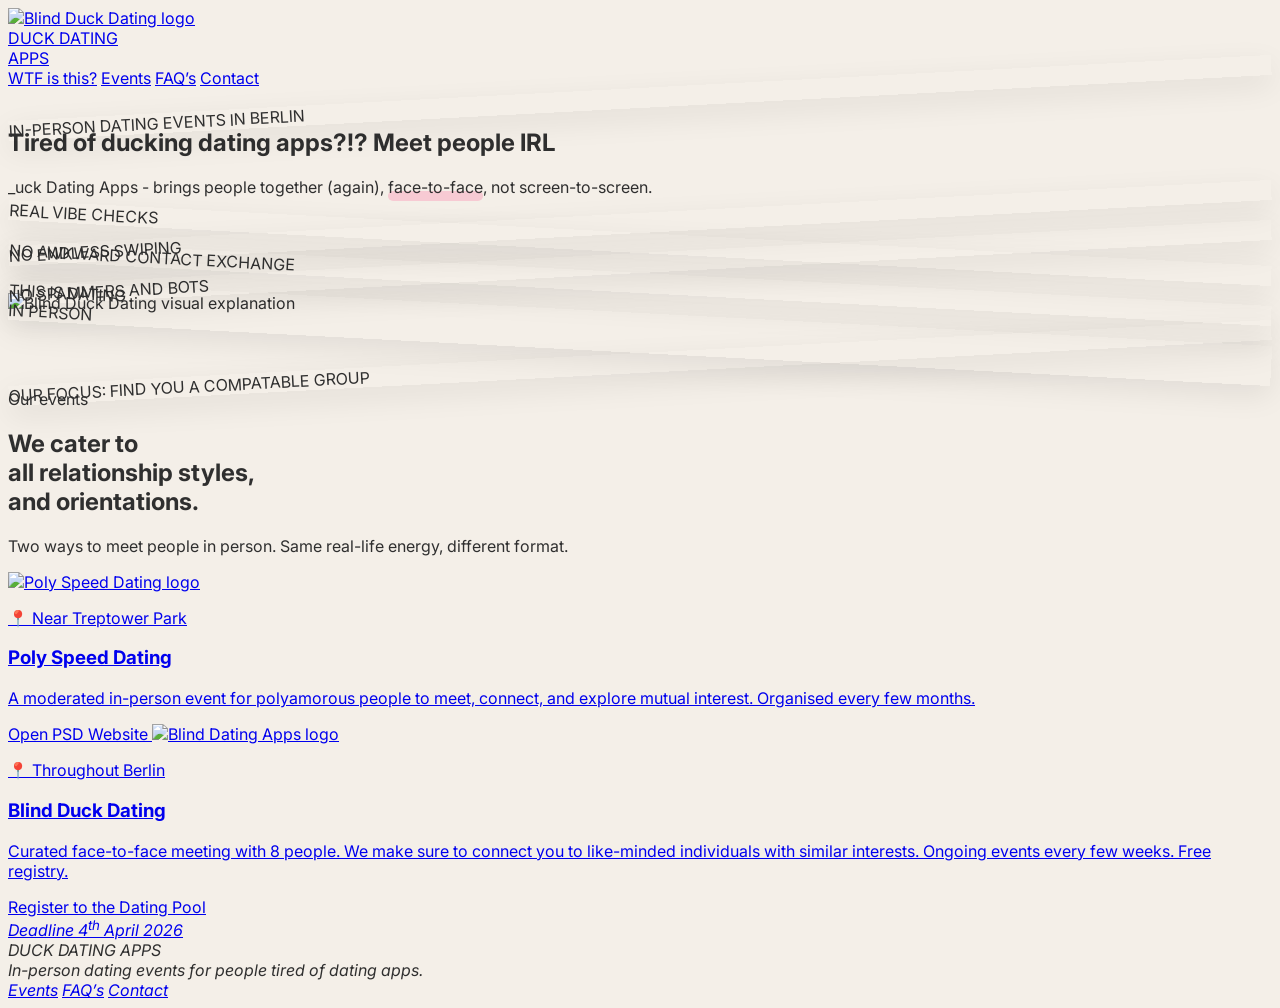
==== index.html @ 857d7390 "adjusted events and contact page" ====
<!DOCTYPE html>
<html lang="en">
<head>
  <meta charset="UTF-8" />
  <meta name="viewport" content="width=device-width, initial-scale=1.0" />
  <title>Blind Duck Dating</title>
  <script src="https://cdn.tailwindcss.com"></script>
  <link rel="preconnect" href="https://fonts.googleapis.com">
  <link rel="preconnect" href="https://fonts.gstatic.com" crossorigin>
  <link href="https://fonts.googleapis.com/css2?family=Inter:wght@400;500;600;700;800;900&display=swap" rel="stylesheet">
  <style>
    body {
      font-family: 'Inter', sans-serif;
      background: #f4efe8;
      color: #2f2f2f;
    }

    .chaos-gradient {
      background: linear-gradient(135deg, #ffd36e 0%, #ffb14a 45%, #ff8b4e 100%);
    }

    .sticker {
      transform: rotate(-3deg);
      box-shadow: 0 10px 30px rgba(0,0,0,0.08);
    }

    .sticker-2 {
      transform: rotate(3deg);
      box-shadow: 0 10px 30px rgba(0,0,0,0.08);
    }

    .scribble {
      position: relative;
      display: inline-block;
    }

    .scribble::after {
      content: "";
      position: absolute;
      left: 0;
      bottom: -4px;
      width: 100%;
      height: 10px;
      background: rgba(255, 91, 146, 0.25);
      z-index: -1;
      border-radius: 999px;
    }

    .grid-bg {
      background-image:
        linear-gradient(rgba(0,0,0,0.03) 1px, transparent 1px),
        linear-gradient(90deg, rgba(0,0,0,0.03) 1px, transparent 1px);
      background-size: 28px 28px;
    }

    .blob {
      border-radius: 36% 64% 64% 36% / 41% 34% 66% 59%;
    }

    .cta-shadow {
      box-shadow: 0 14px 30px rgba(0,0,0,0.12);
    }
  </style>
</head>
<body>

  <!-- NAV -->
  <header class="sticky top-0 z-50 bg-[#f4efe8]/90 backdrop-blur border-b border-black/5">
    <div class="max-w-7xl mx-auto px-6 py-4 flex items-center justify-between">
      <a href="/" class="flex items-center gap-3">
        <div class="w-14 h-14 rounded-full overflow-hidden border-2 border-black/10 bg-pink-200">
          <img src="/images/DDA-logo.jpg" alt="Blind Duck Dating logo" class="w-full h-full object-cover">
        </div>
        <div>
          <div class="text-2xl md:text-3xl font-black tracking-tight leading-none">DUCK DATING</div>
          <div class="text-2xl md:text-3xl font-black tracking-tight leading-none">APPS</div>
        </div>
      </a>

      <nav class="hidden md:flex items-center gap-8 text-sm font-semibold">
        <a href="/index.html" class="hover:opacity-70">WTF is this?</a>
        <a href="/events.html" class="hover:opacity-70">Events</a>
        <a href="/faq.html" class="hover:opacity-70">FAQ’s</a>
        <a href="/contact.html" class="hover:opacity-70">Contact</a>
      </nav>
    </div>
  </header>

  <!-- HERO -->
  <section class="relative overflow-hidden">
    <div class="absolute inset-0 grid-bg opacity-40 pointer-events-none"></div>

    <div class="max-w-7xl mx-auto px-6 pt-14 pb-20 md:pt-20 md:pb-2 relative">
      <div class="grid lg:grid-cols-2 gap-12 items-center">

        <!-- LEFT -->
        <div>
          <div class="inline-flex items-center gap-2 bg-white border border-black/10 rounded-full px-4 py-2 text-sm font-bold sticker mb-6">
            <span class="w-2.5 h-2.5 rounded-full bg-pink-500"></span>
            IN-PERSON DATING EVENTS IN BERLIN
          </div>

          <h1 class="text-5xl md:text-7xl font-black leading-[0.95] tracking-tight max-w-xl">
            Tired of ducking dating apps?!?
            <span class="block text-[#ff5b92]">Meet people IRL</span>
          </h1>

          <p class="mt-6 text-lg md:text-2xl font-medium max-w-2xl leading-snug">
          _uck Dating Apps - brings people together (again),
            <span class="scribble font-extrabold">face-to-face</span>,
            not screen-to-screen.
          </p>

      
    
          <div class="mt-8 flex flex-wrap gap-3">
            <div class="bg-[#ffd8e7] rounded-full px-4 py-2 font-semibold text-sm sticker">NO ENDLESS SWIPING</div>
            <div class="bg-[#d7f0cb] rounded-full px-4 py-2 font-semibold text-sm sticker-2">REAL VIBE CHECKS</div>
            <div class="bg-[#d7e7f5] rounded-full px-4 py-2 font-semibold text-sm sticker">NO SPAMMERS AND BOTS</div>
            <div class="bg-[#f9df9b] rounded-full px-4 py-2 font-semibold text-sm sticker-2">NO AWKWARD CONTACT EXCHANGE</div>
          </div>
        </div>

        <!-- RIGHT -->
        <div class="relative">
          <div class="absolute -top-8 -left-6 w-28 h-28 bg-pink-300/50 blob blur-xl"></div>
          <div class="absolute -bottom-10 right-0 w-36 h-36 bg-yellow-300/50 blob blur-xl"></div>

          <div class="relative bg-white border border-black/10 rounded-[2rem] p-4 md:p-6 shadow-2xl">
            <img
              src="/images/BDD logo.png"
              alt="Blind Duck Dating visual explanation"
              class="w-full h-auto rounded-[1.5rem] object-cover"
            />

            <div class="absolute -top-4 -right-4 bg-[#2f2f2f] text-white px-4 py-3 rounded-2xl font-black text-sm md:text-base sticker-2">
              THIS IS DATING <br> IN PERSON
            </div>

            <div class="absolute -bottom-4 -left-4 bg-[#ff5b92] text-white px-4 py-3 rounded-2xl font-black text-sm md:text-base sticker">
           OUR FOCUS: FIND YOU A COMPATABLE GROUP
            </div>
          </div>
        </div>
      </div>
    </div>
  </section>

  <!-- QUICK EXPLANATION -->
  <!-- <section class="py-12">
    <div class="max-w-6xl mx-auto px-6">
      <div class="chaos-gradient rounded-[2rem] p-8 md:p-12 text-center shadow-xl">
        <p class="text-sm md:text-base font-black uppercase tracking-[0.2em] text-black/70">
             </p>
        <h2 class="mt-4 text-3xl md:text-5xl font-black tracking-tight">
            Frustrated with finding new people? <br><span class="text-[#e6761f]">We got you covered! </span>
        </h2>
        <p class="mt-5 max-w-3xl mx-auto text-lg md:text-2xl font-medium leading-relaxed">
          You apply. We hand-pick the group, that matches your interests. You meet everyone live.
          Then you choose who you’d like to stay in connect with;
          <span class="font-black">romantically or socially.</span>
        </p>
      </div>
    </div>
  </section> -->

<!-- OUR EVENTS -->
<section class="py-20 bg-white">
  <div class="max-w-7xl mx-auto px-6">
    <div class="max-w-3xl">
      <p class="text-sm font-black uppercase tracking-[0.2em] text-[#ff5b92]">Our events</p>
      <h2 class="mt-3 text-4xl md:text-6xl font-black tracking-tight">
        We cater to <br>
        <span class="text-[#ff5b92]">all relationship styles</span>, <br>
        and <span class="text-[#ff8b4e]">orientations</span>.
      </h2>
      <p class="mt-5 text-lg md:text-xl text-black/70 max-w-2xl">
        Two ways to meet people in person. Same real-life energy, different format.
      </p>
    </div>

    <div class="mt-10 grid md:grid-cols-2 gap-6">
      <a href="https://poly-speed-dating.onrender.com/" class="relative block rounded-[2rem] bg-[#f8f4ee] p-6 pt-7 md:p-8 border border-black/10 shadow-md hover:translate-y-[-4px] transition">
        <img
          src="/images/PSD logo.png"
          alt="Poly Speed Dating logo"
          class="absolute top-5 right-5 w-10 h-10 md:top-6 md:right-6 md:w-14 md:h-14 object-contain"
        />
        <p class="text-sm font-black uppercase tracking-[0.16em] text-[#ff5b92] pr-12 md:pr-0">📍 Near Treptower Park</p>
        <h3 class="mt-4 text-2xl md:text-3xl font-black md:pr-20">Poly Speed Dating</h3>
        <p class="mt-3 text-black/70 text-lg">
          A moderated in-person event for polyamorous people to meet, connect, and explore mutual interest. Organised every few months.
        </p>
        <span class="mt-6 inline-block font-bold underline underline-offset-4">Open PSD Website</span>
      </a>

      <a href="https://forms.gle/iKNUU8ozepe3AWfb6" class="relative block rounded-[2rem] bg-[#f8f4ee] p-6 pt-7 md:p-8 border border-black/10 shadow-md hover:translate-y-[-4px] transition">
        <img
          src="/images/BDD logo.png"
          alt="Blind Dating Apps logo"
          class="absolute top-5 right-5 w-10 h-10 md:top-6 md:right-6 md:w-14 md:h-14 object-contain"
        />
        <p class="text-sm font-black uppercase tracking-[0.16em] text-[#ff5b92] pr-12 md:pr-0">📍 Throughout Berlin</p>
        <h3 class="mt-4 text-2xl md:text-3xl font-black md:pr-20">Blind Duck Dating</h3>
        <p class="mt-3 text-black/70 text-lg">
          Curated face-to-face meeting with 8 people. We make sure to connect you to like-minded individuals with similar interests. Ongoing events every few weeks. Free registry.
        </p>
        <span class="mt-6 inline-block font-bold underline underline-offset-4">Register to the Dating Pool</span>
        <span><i>
          <br>
          <span><i class="text-sm italic">Deadline <span class="inline-block">4<sup class="text-xxs">th</sup> April 2026</span></i></span>
      </a>
    </div>
  </div>
</section>

  <!-- FOOTER -->
  <footer class="py-10 border-t border-black/10">
    <div class="max-w-7xl mx-auto px-6 flex flex-col md:flex-row items-start md:items-center justify-between gap-4">
      <div>
        <div class="font-black text-2xl">DUCK DATING APPS</div>
        <div class="text-black/60 mt-1">In-person dating events for people tired of dating apps.</div>
      </div>

      <div class="flex gap-6 text-sm text-black/60">
        <a href="/events.html">Events</a>
        <a href="/faq.html">FAQ’s</a>
        <a href="/contact.html">Contact</a>
      </div>
    </div>
  </footer>

</body>
</html>
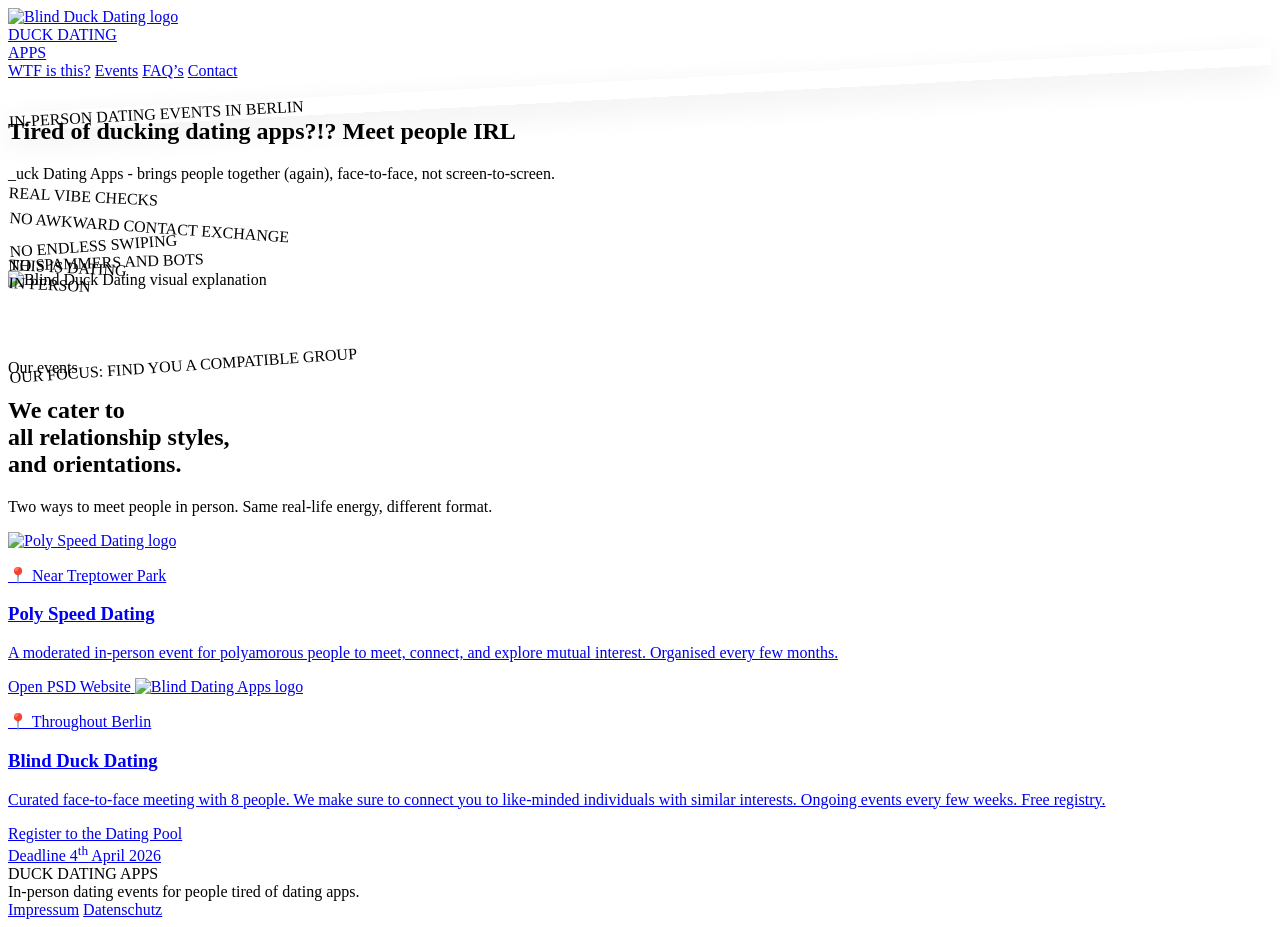
==== commit 64843438: "refactored header, footer and css for home page" ====
--- a/index.html
+++ b/index.html
@@ -4,231 +4,147 @@
   <meta charset="UTF-8" />
   <meta name="viewport" content="width=device-width, initial-scale=1.0" />
   <title>Blind Duck Dating</title>
+
   <script src="https://cdn.tailwindcss.com"></script>
   <link rel="preconnect" href="https://fonts.googleapis.com">
   <link rel="preconnect" href="https://fonts.gstatic.com" crossorigin>
   <link href="https://fonts.googleapis.com/css2?family=Inter:wght@400;500;600;700;800;900&display=swap" rel="stylesheet">
-  <style>
-    body {
-      font-family: 'Inter', sans-serif;
-      background: #f4efe8;
-      color: #2f2f2f;
-    }
 
-    .chaos-gradient {
-      background: linear-gradient(135deg, #ffd36e 0%, #ffb14a 45%, #ff8b4e 100%);
-    }
+  <link rel="stylesheet" href="/styles.css" />
 
-    .sticker {
-      transform: rotate(-3deg);
-      box-shadow: 0 10px 30px rgba(0,0,0,0.08);
-    }
+  <script src="/components/header.js" defer></script>
+  <script src="/components/footer.js" defer></script>
+</head>
+<body data-page="home">
 
-    .sticker-2 {
-      transform: rotate(3deg);
-      box-shadow: 0 10px 30px rgba(0,0,0,0.08);
-    }
+  <duck-header></duck-header>
 
-    .scribble {
-      position: relative;
-      display: inline-block;
-    }
+<!-- HERO -->
+<section class="relative overflow-hidden">
+  <div class="absolute inset-0 grid-bg opacity-40 pointer-events-none"></div>
 
-    .scribble::after {
-      content: "";
-      position: absolute;
-      left: 0;
-      bottom: -4px;
-      width: 100%;
-      height: 10px;
-      background: rgba(255, 91, 146, 0.25);
-      z-index: -1;
-      border-radius: 999px;
-    }
+  <div class="max-w-7xl mx-auto px-6 pt-14 pb-20 md:pt-20 md:pb-2 relative">
+    <div class="grid lg:grid-cols-2 gap-12 items-center">
 
-    .grid-bg {
-      background-image:
-        linear-gradient(rgba(0,0,0,0.03) 1px, transparent 1px),
-        linear-gradient(90deg, rgba(0,0,0,0.03) 1px, transparent 1px);
-      background-size: 28px 28px;
-    }
+      <!-- LEFT -->
+      <div>
+        <div class="inline-flex items-center gap-2 bg-white border border-black/10 rounded-full px-4 py-2 text-sm font-bold mb-6"
+             style="transform: rotate(-3deg); box-shadow: 0 10px 30px rgba(0,0,0,0.08);">
+          <span class="w-2.5 h-2.5 rounded-full bg-pink-500"></span>
+          IN-PERSON DATING EVENTS IN BERLIN
+        </div>
 
-    .blob {
-      border-radius: 36% 64% 64% 36% / 41% 34% 66% 59%;
-    }
+        <h1 class="text-5xl md:text-7xl font-black leading-[0.95] tracking-tight max-w-xl">
+          Tired of ducking dating apps?!?
+          <span class="block text-[#ff5b92]">Meet people IRL</span>
+        </h1>
 
-    .cta-shadow {
-      box-shadow: 0 14px 30px rgba(0,0,0,0.12);
-    }
-  </style>
-</head>
-<body>
+        <p class="mt-6 text-lg md:text-2xl font-medium max-w-2xl leading-snug">
+          _uck Dating Apps - brings people together (again),
+          <span class="scribble font-extrabold">face-to-face</span>,
+          not screen-to-screen.
+        </p>
 
-  <!-- NAV -->
-  <header class="sticky top-0 z-50 bg-[#f4efe8]/90 backdrop-blur border-b border-black/5">
-    <div class="max-w-7xl mx-auto px-6 py-4 flex items-center justify-between">
-      <a href="/" class="flex items-center gap-3">
-        <div class="w-14 h-14 rounded-full overflow-hidden border-2 border-black/10 bg-pink-200">
-          <img src="/images/DDA-logo.jpg" alt="Blind Duck Dating logo" class="w-full h-full object-cover">
-        </div>
-        <div>
-          <div class="text-2xl md:text-3xl font-black tracking-tight leading-none">DUCK DATING</div>
-          <div class="text-2xl md:text-3xl font-black tracking-tight leading-none">APPS</div>
-        </div>
-      </a>
-
-      <nav class="hidden md:flex items-center gap-8 text-sm font-semibold">
-        <a href="/index.html" class="hover:opacity-70">WTF is this?</a>
-        <a href="/events.html" class="hover:opacity-70">Events</a>
-        <a href="/faq.html" class="hover:opacity-70">FAQ’s</a>
-        <a href="/contact.html" class="hover:opacity-70">Contact</a>
-      </nav>
-    </div>
-  </header>
-
-  <!-- HERO -->
-  <section class="relative overflow-hidden">
-    <div class="absolute inset-0 grid-bg opacity-40 pointer-events-none"></div>
-
-    <div class="max-w-7xl mx-auto px-6 pt-14 pb-20 md:pt-20 md:pb-2 relative">
-      <div class="grid lg:grid-cols-2 gap-12 items-center">
-
-        <!-- LEFT -->
-        <div>
-          <div class="inline-flex items-center gap-2 bg-white border border-black/10 rounded-full px-4 py-2 text-sm font-bold sticker mb-6">
-            <span class="w-2.5 h-2.5 rounded-full bg-pink-500"></span>
-            IN-PERSON DATING EVENTS IN BERLIN
+        <div class="mt-8 flex flex-wrap items-center gap-3 md:gap-4">
+          <div class="bg-[#ffd8e7] rounded-full px-4 py-2 font-semibold text-sm shadow-md"
+               style="transform: rotate(-4deg);">
+            NO ENDLESS SWIPING
           </div>
 
-          <h1 class="text-5xl md:text-7xl font-black leading-[0.95] tracking-tight max-w-xl">
-            Tired of ducking dating apps?!?
-            <span class="block text-[#ff5b92]">Meet people IRL</span>
-          </h1>
+          <div class="bg-[#d7f0cb] rounded-full px-4 py-2 font-semibold text-sm shadow-md ml-2"
+               style="transform: rotate(3deg);">
+            REAL VIBE CHECKS
+          </div>
 
-          <p class="mt-6 text-lg md:text-2xl font-medium max-w-2xl leading-snug">
-          _uck Dating Apps - brings people together (again),
-            <span class="scribble font-extrabold">face-to-face</span>,
-            not screen-to-screen.
-          </p>
+          <div class="bg-[#d7e7f5] rounded-full px-4 py-2 font-semibold text-sm shadow-md"
+               style="transform: rotate(-2deg);">
+            NO SPAMMERS AND BOTS
+          </div>
 
-      
-    
-          <div class="mt-8 flex flex-wrap gap-3">
-            <div class="bg-[#ffd8e7] rounded-full px-4 py-2 font-semibold text-sm sticker">NO ENDLESS SWIPING</div>
-            <div class="bg-[#d7f0cb] rounded-full px-4 py-2 font-semibold text-sm sticker-2">REAL VIBE CHECKS</div>
-            <div class="bg-[#d7e7f5] rounded-full px-4 py-2 font-semibold text-sm sticker">NO SPAMMERS AND BOTS</div>
-            <div class="bg-[#f9df9b] rounded-full px-4 py-2 font-semibold text-sm sticker-2">NO AWKWARD CONTACT EXCHANGE</div>
+          <div class="bg-[#f9df9b] rounded-full px-4 py-2 font-semibold text-sm shadow-md md:-ml-2"
+               style="transform: rotate(4deg);">
+            NO AWKWARD CONTACT EXCHANGE
           </div>
         </div>
+      </div>
 
-        <!-- RIGHT -->
-        <div class="relative">
-          <div class="absolute -top-8 -left-6 w-28 h-28 bg-pink-300/50 blob blur-xl"></div>
-          <div class="absolute -bottom-10 right-0 w-36 h-36 bg-yellow-300/50 blob blur-xl"></div>
+      <!-- RIGHT -->
+      <div class="relative">
+        <div class="absolute -top-8 -left-6 w-28 h-28 bg-pink-300/50 blob blur-xl"></div>
+        <div class="absolute -bottom-10 right-0 w-36 h-36 bg-yellow-300/50 blob blur-xl"></div>
 
-          <div class="relative bg-white border border-black/10 rounded-[2rem] p-4 md:p-6 shadow-2xl">
-            <img
-              src="/images/BDD logo.png"
-              alt="Blind Duck Dating visual explanation"
-              class="w-full h-auto rounded-[1.5rem] object-cover"
-            />
+        <div class="relative bg-white border border-black/10 rounded-[2rem] p-4 md:p-6 shadow-2xl">
+          <img
+            src="/images/BDD logo.png"
+            alt="Blind Duck Dating visual explanation"
+            class="w-full h-auto rounded-[1.5rem] object-cover"
+          />
 
-            <div class="absolute -top-4 -right-4 bg-[#2f2f2f] text-white px-4 py-3 rounded-2xl font-black text-sm md:text-base sticker-2">
-              THIS IS DATING <br> IN PERSON
-            </div>
+          <div class="absolute -top-4 -right-4 bg-[#2f2f2f] text-white px-4 py-3 rounded-2xl font-black text-sm md:text-base shadow-md"
+               style="transform: rotate(3deg);">
+            THIS IS DATING <br> IN PERSON
+          </div>
 
-            <div class="absolute -bottom-4 -left-4 bg-[#ff5b92] text-white px-4 py-3 rounded-2xl font-black text-sm md:text-base sticker">
-           OUR FOCUS: FIND YOU A COMPATABLE GROUP
-            </div>
+          <div class="absolute -bottom-4 -left-4 bg-[#ff5b92] text-white px-4 py-3 rounded-2xl font-black text-sm md:text-base shadow-md"
+               style="transform: rotate(-4deg);">
+            OUR FOCUS: FIND YOU A COMPATIBLE GROUP
           </div>
         </div>
+      </div>
+
+    </div>
+  </div>
+</section>
+  <!-- OUR EVENTS -->
+  <section class="py-20 bg-white">
+    <div class="max-w-7xl mx-auto px-6">
+      <div class="max-w-3xl">
+        <p class="text-sm font-black uppercase tracking-[0.2em] text-[#ff5b92]">Our events</p>
+        <h2 class="mt-3 text-4xl md:text-6xl font-black tracking-tight">
+          We cater to <br>
+          <span class="text-[#ff5b92]">all relationship styles</span>, <br>
+          and <span class="text-[#ff8b4e]">orientations</span>.
+        </h2>
+        <p class="mt-5 text-lg md:text-xl text-black/70 max-w-2xl">
+          Two ways to meet people in person. Same real-life energy, different format.
+        </p>
+      </div>
+
+      <div class="mt-10 grid md:grid-cols-2 gap-6">
+        <a href="https://poly-speed-dating.onrender.com/" class="relative block rounded-[2rem] bg-[#f8f4ee] p-6 pt-7 md:p-8 border border-black/10 shadow-md hover:translate-y-[-4px] transition">
+          <img
+            src="/images/PSD logo.png"
+            alt="Poly Speed Dating logo"
+            class="absolute top-5 right-5 w-10 h-10 md:top-6 md:right-6 md:w-14 md:h-14 object-contain"
+          />
+          <p class="text-sm font-black uppercase tracking-[0.16em] text-[#ff5b92] pr-12 md:pr-0">📍 Near Treptower Park</p>
+          <h3 class="mt-4 text-2xl md:text-3xl font-black md:pr-20">Poly Speed Dating</h3>
+          <p class="mt-3 text-black/70 text-lg">
+            A moderated in-person event for polyamorous people to meet, connect, and explore mutual interest. Organised every few months.
+          </p>
+          <span class="mt-6 inline-block font-bold underline underline-offset-4">Open PSD Website</span>
+        </a>
+
+        <a href="https://forms.gle/iKNUU8ozepe3AWfb6" class="relative block rounded-[2rem] bg-[#f8f4ee] p-6 pt-7 md:p-8 border border-black/10 shadow-md hover:translate-y-[-4px] transition">
+          <img
+            src="/images/BDD logo.png"
+            alt="Blind Dating Apps logo"
+            class="absolute top-5 right-5 w-10 h-10 md:top-6 md:right-6 md:w-14 md:h-14 object-contain"
+          />
+          <p class="text-sm font-black uppercase tracking-[0.16em] text-[#ff5b92] pr-12 md:pr-0">📍 Throughout Berlin</p>
+          <h3 class="mt-4 text-2xl md:text-3xl font-black md:pr-20">Blind Duck Dating</h3>
+          <p class="mt-3 text-black/70 text-lg">
+            Curated face-to-face meeting with 8 people. We make sure to connect you to like-minded individuals with similar interests. Ongoing events every few weeks. Free registry.
+          </p>
+          <span class="mt-6 inline-block font-bold underline underline-offset-4">Register to the Dating Pool</span>
+          <br>
+          <span class="text-sm italic">Deadline 4<sup>th</sup> April 2026</span>
+        </a>
       </div>
     </div>
   </section>
 
-  <!-- QUICK EXPLANATION -->
-  <!-- <section class="py-12">
-    <div class="max-w-6xl mx-auto px-6">
-      <div class="chaos-gradient rounded-[2rem] p-8 md:p-12 text-center shadow-xl">
-        <p class="text-sm md:text-base font-black uppercase tracking-[0.2em] text-black/70">
-             </p>
-        <h2 class="mt-4 text-3xl md:text-5xl font-black tracking-tight">
-            Frustrated with finding new people? <br><span class="text-[#e6761f]">We got you covered! </span>
-        </h2>
-        <p class="mt-5 max-w-3xl mx-auto text-lg md:text-2xl font-medium leading-relaxed">
-          You apply. We hand-pick the group, that matches your interests. You meet everyone live.
-          Then you choose who you’d like to stay in connect with;
-          <span class="font-black">romantically or socially.</span>
-        </p>
-      </div>
-    </div>
-  </section> -->
-
-<!-- OUR EVENTS -->
-<section class="py-20 bg-white">
-  <div class="max-w-7xl mx-auto px-6">
-    <div class="max-w-3xl">
-      <p class="text-sm font-black uppercase tracking-[0.2em] text-[#ff5b92]">Our events</p>
-      <h2 class="mt-3 text-4xl md:text-6xl font-black tracking-tight">
-        We cater to <br>
-        <span class="text-[#ff5b92]">all relationship styles</span>, <br>
-        and <span class="text-[#ff8b4e]">orientations</span>.
-      </h2>
-      <p class="mt-5 text-lg md:text-xl text-black/70 max-w-2xl">
-        Two ways to meet people in person. Same real-life energy, different format.
-      </p>
-    </div>
-
-    <div class="mt-10 grid md:grid-cols-2 gap-6">
-      <a href="https://poly-speed-dating.onrender.com/" class="relative block rounded-[2rem] bg-[#f8f4ee] p-6 pt-7 md:p-8 border border-black/10 shadow-md hover:translate-y-[-4px] transition">
-        <img
-          src="/images/PSD logo.png"
-          alt="Poly Speed Dating logo"
-          class="absolute top-5 right-5 w-10 h-10 md:top-6 md:right-6 md:w-14 md:h-14 object-contain"
-        />
-        <p class="text-sm font-black uppercase tracking-[0.16em] text-[#ff5b92] pr-12 md:pr-0">📍 Near Treptower Park</p>
-        <h3 class="mt-4 text-2xl md:text-3xl font-black md:pr-20">Poly Speed Dating</h3>
-        <p class="mt-3 text-black/70 text-lg">
-          A moderated in-person event for polyamorous people to meet, connect, and explore mutual interest. Organised every few months.
-        </p>
-        <span class="mt-6 inline-block font-bold underline underline-offset-4">Open PSD Website</span>
-      </a>
-
-      <a href="https://forms.gle/iKNUU8ozepe3AWfb6" class="relative block rounded-[2rem] bg-[#f8f4ee] p-6 pt-7 md:p-8 border border-black/10 shadow-md hover:translate-y-[-4px] transition">
-        <img
-          src="/images/BDD logo.png"
-          alt="Blind Dating Apps logo"
-          class="absolute top-5 right-5 w-10 h-10 md:top-6 md:right-6 md:w-14 md:h-14 object-contain"
-        />
-        <p class="text-sm font-black uppercase tracking-[0.16em] text-[#ff5b92] pr-12 md:pr-0">📍 Throughout Berlin</p>
-        <h3 class="mt-4 text-2xl md:text-3xl font-black md:pr-20">Blind Duck Dating</h3>
-        <p class="mt-3 text-black/70 text-lg">
-          Curated face-to-face meeting with 8 people. We make sure to connect you to like-minded individuals with similar interests. Ongoing events every few weeks. Free registry.
-        </p>
-        <span class="mt-6 inline-block font-bold underline underline-offset-4">Register to the Dating Pool</span>
-        <span><i>
-          <br>
-          <span><i class="text-sm italic">Deadline <span class="inline-block">4<sup class="text-xxs">th</sup> April 2026</span></i></span>
-      </a>
-    </div>
-  </div>
-</section>
-
-  <!-- FOOTER -->
-  <footer class="py-10 border-t border-black/10">
-    <div class="max-w-7xl mx-auto px-6 flex flex-col md:flex-row items-start md:items-center justify-between gap-4">
-      <div>
-        <div class="font-black text-2xl">DUCK DATING APPS</div>
-        <div class="text-black/60 mt-1">In-person dating events for people tired of dating apps.</div>
-      </div>
-
-      <div class="flex gap-6 text-sm text-black/60">
-        <a href="/events.html">Events</a>
-        <a href="/faq.html">FAQ’s</a>
-        <a href="/contact.html">Contact</a>
-      </div>
-    </div>
-  </footer>
+  <duck-footer></duck-footer>
 
 </body>
 </html>
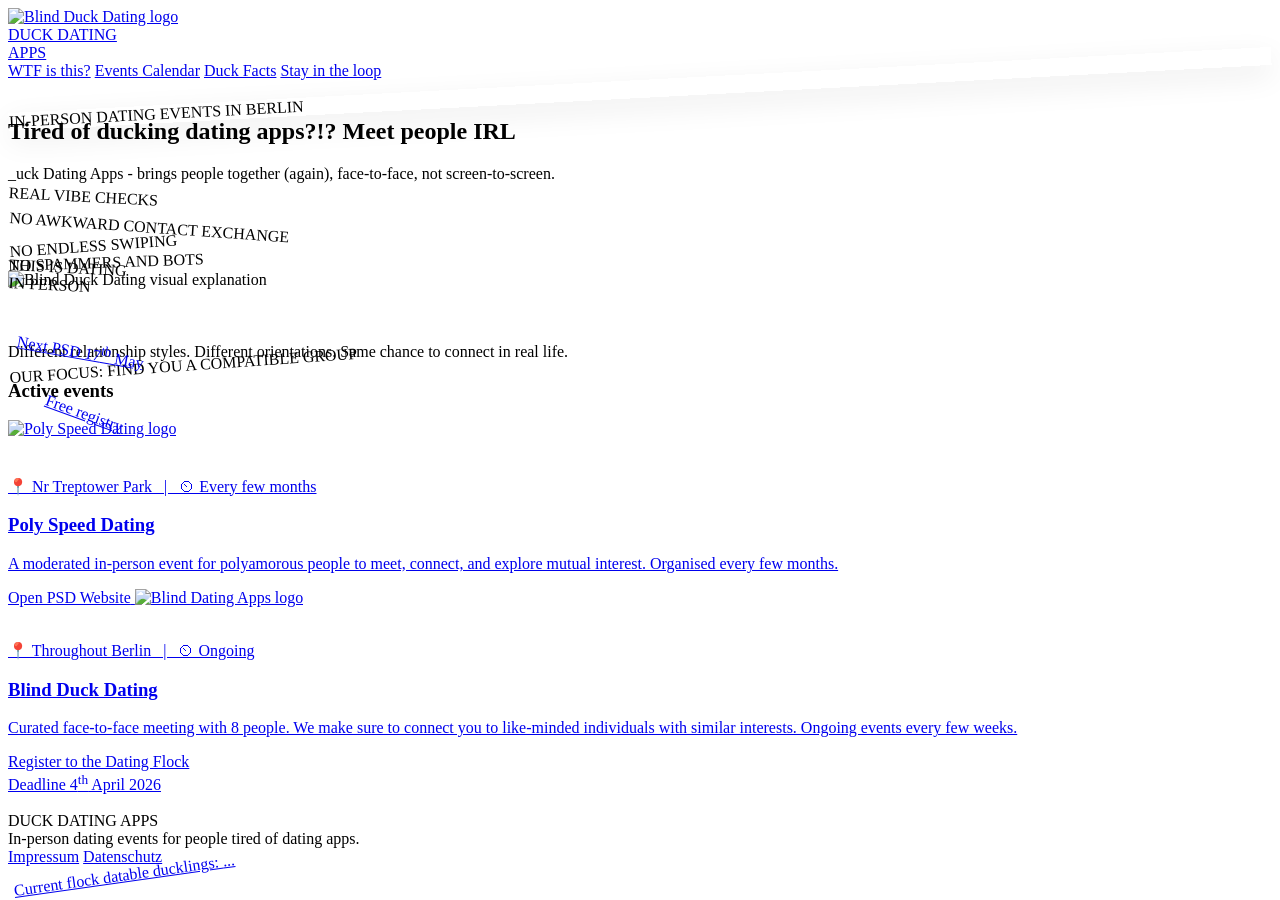
==== commit b2bad460: "index styled" ====
--- a/index.html
+++ b/index.html
@@ -14,137 +14,327 @@
 
   <script src="/components/header.js" defer></script>
   <script src="/components/footer.js" defer></script>
+
+  <style>
+    .testimonial-track {
+      display: flex;
+      width: max-content;
+      animation: scrollTestimonials 42s linear infinite;
+    }
+
+    .testimonial-track:hover {
+      animation-play-state: paused;
+    }
+
+    @keyframes scrollTestimonials {
+      from {
+        transform: translateX(0);
+      }
+      to {
+        transform: translateX(-50%);
+      }
+    }
+  </style>
 </head>
 <body data-page="home">
 
   <duck-header></duck-header>
 
-<!-- HERO -->
-<section class="relative overflow-hidden">
-  <div class="absolute inset-0 grid-bg opacity-40 pointer-events-none"></div>
-
-  <div class="max-w-7xl mx-auto px-6 pt-14 pb-20 md:pt-20 md:pb-2 relative">
-    <div class="grid lg:grid-cols-2 gap-12 items-center">
-
-      <!-- LEFT -->
-      <div>
-        <div class="inline-flex items-center gap-2 bg-white border border-black/10 rounded-full px-4 py-2 text-sm font-bold mb-6"
-             style="transform: rotate(-3deg); box-shadow: 0 10px 30px rgba(0,0,0,0.08);">
-          <span class="w-2.5 h-2.5 rounded-full bg-pink-500"></span>
-          IN-PERSON DATING EVENTS IN BERLIN
-        </div>
-
-        <h1 class="text-5xl md:text-7xl font-black leading-[0.95] tracking-tight max-w-xl">
-          Tired of ducking dating apps?!?
-          <span class="block text-[#ff5b92]">Meet people IRL</span>
-        </h1>
-
-        <p class="mt-6 text-lg md:text-2xl font-medium max-w-2xl leading-snug">
-          _uck Dating Apps - brings people together (again),
-          <span class="scribble font-extrabold">face-to-face</span>,
-          not screen-to-screen.
-        </p>
-
-        <div class="mt-8 flex flex-wrap items-center gap-3 md:gap-4">
-          <div class="bg-[#ffd8e7] rounded-full px-4 py-2 font-semibold text-sm shadow-md"
-               style="transform: rotate(-4deg);">
-            NO ENDLESS SWIPING
+  <!-- HERO -->
+  <section class="relative overflow-hidden">
+    <div class="absolute inset-0 grid-bg opacity-40 pointer-events-none"></div>
+
+    <div class="max-w-7xl mx-auto px-6 pt-14 pb-20 md:pt-20 md:pb-2 relative">
+      <div class="grid lg:grid-cols-2 gap-12 items-center">
+
+        <!-- LEFT -->
+        <div>
+          <div
+            class="inline-flex items-center gap-2 bg-white border border-black/10 rounded-full px-4 py-2 text-sm font-bold mb-6"
+            style="transform: rotate(-3deg); box-shadow: 0 10px 30px rgba(0,0,0,0.08);"
+          >
+            <span class="w-2.5 h-2.5 rounded-full bg-pink-500"></span>
+            IN-PERSON DATING EVENTS IN BERLIN
           </div>
 
-          <div class="bg-[#d7f0cb] rounded-full px-4 py-2 font-semibold text-sm shadow-md ml-2"
-               style="transform: rotate(3deg);">
-            REAL VIBE CHECKS
-          </div>
-
-          <div class="bg-[#d7e7f5] rounded-full px-4 py-2 font-semibold text-sm shadow-md"
-               style="transform: rotate(-2deg);">
-            NO SPAMMERS AND BOTS
-          </div>
-
-          <div class="bg-[#f9df9b] rounded-full px-4 py-2 font-semibold text-sm shadow-md md:-ml-2"
-               style="transform: rotate(4deg);">
-            NO AWKWARD CONTACT EXCHANGE
+          <h1 class="text-5xl md:text-7xl font-black leading-[0.95] tracking-tight max-w-xl">
+            Tired of ducking dating apps?!?
+            <span class="block text-[#ff5b92]">Meet people IRL</span>
+          </h1>
+
+          <p class="mt-6 text-lg md:text-2xl font-medium max-w-2xl leading-snug">
+            _uck Dating Apps - brings people together (again),
+            <span class="scribble font-extrabold">face-to-face</span>,
+            not screen-to-screen.
+          </p>
+
+          <div class="mt-8 flex flex-wrap items-center gap-3 md:gap-4">
+            <div
+              class="bg-[#ffd8e7] rounded-full px-4 py-2 font-semibold text-sm shadow-md"
+              style="transform: rotate(-4deg);"
+            >
+              NO ENDLESS SWIPING
+            </div>
+
+            <div
+              class="bg-[#d7f0cb] rounded-full px-4 py-2 font-semibold text-sm shadow-md ml-2"
+              style="transform: rotate(3deg);"
+            >
+              REAL VIBE CHECKS
+            </div>
+
+            <div
+              class="bg-[#d7e7f5] rounded-full px-4 py-2 font-semibold text-sm shadow-md"
+              style="transform: rotate(-2deg);"
+            >
+              NO SPAMMERS AND BOTS
+            </div>
+
+            <div
+              class="bg-[#f9df9b] rounded-full px-4 py-2 font-semibold text-sm shadow-md md:-ml-2"
+              style="transform: rotate(4deg);"
+            >
+              NO AWKWARD CONTACT EXCHANGE
+            </div>
           </div>
         </div>
-      </div>
-
-      <!-- RIGHT -->
-      <div class="relative">
-        <div class="absolute -top-8 -left-6 w-28 h-28 bg-pink-300/50 blob blur-xl"></div>
-        <div class="absolute -bottom-10 right-0 w-36 h-36 bg-yellow-300/50 blob blur-xl"></div>
-
-        <div class="relative bg-white border border-black/10 rounded-[2rem] p-4 md:p-6 shadow-2xl">
-          <img
-            src="/images/BDD logo.png"
-            alt="Blind Duck Dating visual explanation"
-            class="w-full h-auto rounded-[1.5rem] object-cover"
-          />
-
-          <div class="absolute -top-4 -right-4 bg-[#2f2f2f] text-white px-4 py-3 rounded-2xl font-black text-sm md:text-base shadow-md"
-               style="transform: rotate(3deg);">
-            THIS IS DATING <br> IN PERSON
-          </div>
-
-          <div class="absolute -bottom-4 -left-4 bg-[#ff5b92] text-white px-4 py-3 rounded-2xl font-black text-sm md:text-base shadow-md"
-               style="transform: rotate(-4deg);">
-            OUR FOCUS: FIND YOU A COMPATIBLE GROUP
+
+        <!-- RIGHT -->
+        <div class="relative">
+          <div class="absolute -top-8 -left-6 w-28 h-28 bg-pink-300/50 blob blur-xl"></div>
+          <div class="absolute -bottom-10 right-0 w-36 h-36 bg-yellow-300/50 blob blur-xl"></div>
+
+          <div class="relative bg-white border border-black/10 rounded-[2rem] p-4 md:p-6 shadow-2xl">
+            <img
+              src="/images/BDD logo.png"
+              alt="Blind Duck Dating visual explanation"
+              class="w-full h-auto rounded-[1.5rem] object-cover"
+            />
+
+            <div
+              class="absolute -top-4 -right-4 bg-[#2f2f2f] text-white px-4 py-3 rounded-2xl font-black text-sm md:text-base shadow-md"
+              style="transform: rotate(3deg);"
+            >
+              THIS IS DATING <br> IN PERSON
+            </div>
+
+            <div
+              class="absolute bottom-2 -left-4 bg-[#ff5b92] text-white px-4 py-3 rounded-2xl font-black text-sm md:text-base shadow-md"
+              style="transform: rotate(-4deg); z-index: 9999;"
+            >
+              OUR FOCUS: FIND YOU A COMPATIBLE GROUP
+            </div>
           </div>
         </div>
+
       </div>
-
-    </div>
+    </div>
+  </section>
+
+
+
+<!-- OUR EVENTS -->
+<section class="pt-20 pb-0 bg-white relative z-0"></section>
+  <div class="max-w-7xl mx-auto px-6">
+    <div class="max-w-3xl">
+<!-- ANIMATED INCLUSIVE LABELS -->
+<section class="mt-6 overflow-hidden">
+  <div class="relative min-h-[20px] md:min-h-[160px]">
+    <span class="absolute left-[4%] top-[18%] inline-block bg-[#ffd8e7] rounded-full px-5 py-3 text-xl md:text-3xl font-black shadow-md animate-duck-float-1">
+      Different relationship styles.
+    </span>
+
+    <span class="absolute left-[28%] top-[52%] inline-block bg-[#ffe4cc] rounded-full px-5 py-3 text-xl md:text-3xl font-black shadow-md animate-duck-float-2">
+      Different orientations.
+    </span>
+
+    <span class="absolute left-[54%] top-[24%] inline-block bg-[#d7f0cb] rounded-full px-5 py-3 text-xl md:text-3xl font-black shadow-md animate-duck-float-3">
+      Same chance to connect in real life.
+    </span>
   </div>
 </section>
-  <!-- OUR EVENTS -->
-  <section class="py-20 bg-white">
+
+<style>
+  @keyframes duckFloat1 {
+    0% {
+      opacity: 0;
+      transform: translateX(-80px) translateY(20px) rotate(-8deg) scale(0.92);
+    }
+    18% {
+      opacity: 1;
+      transform: translateX(0) translateY(0) rotate(-4deg) scale(1);
+    }
+    50% {
+      opacity: 1;
+      transform: translateX(12px) translateY(-6px) rotate(-2deg) scale(1.02);
+    }
+    82% {
+      opacity: 1;
+      transform: translateX(0) translateY(0) rotate(-4deg) scale(1);
+    }
+    100% {
+      opacity: 0.35;
+      transform: translateX(30px) translateY(4px) rotate(-1deg) scale(0.98);
+    }
+  }
+
+  @keyframes duckFloat2 {
+    0% {
+      opacity: 0;
+      transform: translateX(-120px) translateY(30px) rotate(10deg) scale(0.9);
+    }
+    22% {
+      opacity: 1;
+      transform: translateX(0) translateY(0) rotate(3deg) scale(1);
+    }
+    55% {
+      opacity: 1;
+      transform: translateX(10px) translateY(8px) rotate(5deg) scale(1.02);
+    }
+    85% {
+      opacity: 1;
+      transform: translateX(0) translateY(0) rotate(3deg) scale(1);
+    }
+    100% {
+      opacity: 0.4;
+      transform: translateX(36px) translateY(-6px) rotate(0deg) scale(0.98);
+    }
+  }
+
+  @keyframes duckFloat3 {
+    0% {
+      opacity: 0;
+      transform: translateX(-160px) translateY(10px) rotate(-6deg) scale(0.9);
+    }
+    26% {
+      opacity: 1;
+      transform: translateX(0) translateY(0) rotate(-2deg) scale(1);
+    }
+    58% {
+      opacity: 1;
+      transform: translateX(14px) translateY(-8px) rotate(1deg) scale(1.03);
+    }
+    88% {
+      opacity: 1;
+      transform: translateX(0) translateY(0) rotate(-2deg) scale(1);
+    }
+    100% {
+      opacity: 0.45;
+      transform: translateX(40px) translateY(4px) rotate(0deg) scale(0.98);
+    }
+  }
+
+  .animate-duck-float-1 {
+    animation: duckFloat1 6s ease-in-out infinite;
+  }
+
+  .animate-duck-float-2 {
+    animation: duckFloat2 6s ease-in-out infinite 0.6s;
+  }
+
+  .animate-duck-float-3 {
+    animation: duckFloat3 6s ease-in-out infinite 1.2s;
+  }
+
+  @media (max-width: 768px) {
+    .animate-duck-float-1,
+    .animate-duck-float-2,
+    .animate-duck-float-3 {
+      font-size: 1rem;
+      line-height: 1.2;
+      padding: 0.85rem 1rem;
+    }
+  }
+</style>
+
+    </div>
+
+<div class="mt-10">
+  <div class="rounded-[2rem] bg-[#2f2f2f] text-white px-6 py-5 md:px-8 md:py-6 shadow-lg border border-black/10">
+    <div class="flex flex-col md:flex-row md:items-center md:justify-between gap-3">
+      <div>
+            <h3 class="text-2xl md:text-3xl font-black tracking-tight text-[#ffd36e]">Active events</h3>
+      </div>
+   
+    </div>
+  </div>
+
+  <div class="mt-[-1rem] md:mt-[-1.25rem] relative z-10 grid md:grid-cols-2 gap-6 px-2 md:px-4">
+
+      <!-- PSD -->
+      <a href="https://poly-speed-dating.onrender.com/" class="relative block rounded-[2rem] bg-[#ffeb2b] p-6 pt-7 md:p-8 border border-black/10 shadow-md hover:translate-y-[-4px] transition overflow-hidden" style="z-index: 1;">
+        <img
+          src="/images/PSD logo.png"
+          alt="Poly Speed Dating logo"
+          class="absolute top-5 right-5 w-10 h-10 md:top-6 md:right-6 md:w-14 md:h-14 object-contain"
+        />
+
+        <div
+          class="absolute top-16 right-4 md:top-20 md:right-5 bg-[#ff5b92] text-white px-4 py-2 rounded-full font-black text-xs md:text-sm border border-black/10 shadow-md"
+          style="transform: rotate(10deg);"
+        >
+          Next PSD 17<sup>th</sup> May
+        </div>
+
+        <p class="text-sm font-black uppercase tracking-[0.16em] text-[#ff5b92] pr-12 md:pr-0">📍 Nr Treptower Park &nbsp;&nbsp;|&nbsp;&nbsp; ⏲ Every few months</p>
+        <h3 class="mt-4 text-2xl md:text-3xl font-black md:pr-24">Poly Speed Dating</h3>
+        <p class="mt-3 text-black/70 text-lg">
+          A moderated in-person event for polyamorous people to meet, connect, and explore mutual interest. Organised every few months.
+        </p>
+        <span class="mt-6 inline-block font-bold underline underline-offset-4">Open PSD Website</span>
+      </a>
+
+
+
+      <!-- BDD -->
+      <a href="https://forms.gle/iKNUU8ozepe3AWfb6" class="relative block rounded-[2rem] bg-[#e6f7ff] p-6 pt-7 md:p-8 border border-black/10 shadow-md hover:translate-y-[-4px] transition overflow-hidden">
+        <img
+          src="/images/BDD logo.png"
+          alt="Blind Dating Apps logo"
+          class="absolute top-5 right-5 w-10 h-10 md:top-6 md:right-6 md:w-14 md:h-14 object-contain"
+        />
+
+        <div
+          class="absolute top-16 right-4 md:top-20 md:right-5 bg-[#ff5b92] text-[#2f2f2f] px-4 py-2 rounded-full font-black text-[11px] md:text-sm border border-black/10 shadow-md max-w-[190px] md:max-w-[230px] text-center leading-tight"
+          style="transform: rotate(20deg);"
+        >
+        Free registry
+          </div>
+
+        <p class="text-sm font-black uppercase tracking-[0.16em] text-[#ff5b92] pr-12 md:pr-0">📍 Throughout Berlin  &nbsp;&nbsp;|&nbsp;&nbsp; ⏲ Ongoing</p>
+        <h3 class="mt-4 text-2xl md:text-3xl font-black md:pr-28">Blind Duck Dating</h3>
+        <p class="mt-3 text-black/70 text-lg">
+          Curated face-to-face meeting with 8 people. We make sure to connect you to like-minded individuals with similar interests. Ongoing events every few weeks.
+        </p>
+        <span class="mt-6 inline-block font-bold underline underline-offset-4">Register to the Dating Flock</span>
+        <br>
+        <span class="text-sm italic">Deadline 4<sup>th</sup> April 2026</span>
+         <div
+    class="absolute bottom-4 right-4 md:bottom-5 md:right-5 bg-[#ffd36e] text-[#2f2f2f] px-4 py-2 rounded-full font-black text-b[11px]l md:text-sm boreder border-black/10 shadow-md text-center leading-tight"
+    style="transform: rotate(-8deg);"
+  >
+    Current flock datable ducklings:
+    <span id="pool-count">...</span>
+  </div>
+      </a>
+    </div>
+  </div>
+</section>
+
+  <!-- TESTIMONIALS -->
+  <section class="pt-8 pb-20 overflow-hidden">
     <div class="max-w-7xl mx-auto px-6">
-      <div class="max-w-3xl">
-        <p class="text-sm font-black uppercase tracking-[0.2em] text-[#ff5b92]">Our events</p>
-        <h2 class="mt-3 text-4xl md:text-6xl font-black tracking-tight">
-          We cater to <br>
-          <span class="text-[#ff5b92]">all relationship styles</span>, <br>
-          and <span class="text-[#ff8b4e]">orientations</span>.
-        </h2>
-        <p class="mt-5 text-lg md:text-xl text-black/70 max-w-2xl">
-          Two ways to meet people in person. Same real-life energy, different format.
-        </p>
+      
+
+      <div class="relative">
+        <div id="testimonial-track" class="testimonial-track gap-6 py-4"></div>
       </div>
-
-      <div class="mt-10 grid md:grid-cols-2 gap-6">
-        <a href="https://poly-speed-dating.onrender.com/" class="relative block rounded-[2rem] bg-[#f8f4ee] p-6 pt-7 md:p-8 border border-black/10 shadow-md hover:translate-y-[-4px] transition">
-          <img
-            src="/images/PSD logo.png"
-            alt="Poly Speed Dating logo"
-            class="absolute top-5 right-5 w-10 h-10 md:top-6 md:right-6 md:w-14 md:h-14 object-contain"
-          />
-          <p class="text-sm font-black uppercase tracking-[0.16em] text-[#ff5b92] pr-12 md:pr-0">📍 Near Treptower Park</p>
-          <h3 class="mt-4 text-2xl md:text-3xl font-black md:pr-20">Poly Speed Dating</h3>
-          <p class="mt-3 text-black/70 text-lg">
-            A moderated in-person event for polyamorous people to meet, connect, and explore mutual interest. Organised every few months.
-          </p>
-          <span class="mt-6 inline-block font-bold underline underline-offset-4">Open PSD Website</span>
-        </a>
-
-        <a href="https://forms.gle/iKNUU8ozepe3AWfb6" class="relative block rounded-[2rem] bg-[#f8f4ee] p-6 pt-7 md:p-8 border border-black/10 shadow-md hover:translate-y-[-4px] transition">
-          <img
-            src="/images/BDD logo.png"
-            alt="Blind Dating Apps logo"
-            class="absolute top-5 right-5 w-10 h-10 md:top-6 md:right-6 md:w-14 md:h-14 object-contain"
-          />
-          <p class="text-sm font-black uppercase tracking-[0.16em] text-[#ff5b92] pr-12 md:pr-0">📍 Throughout Berlin</p>
-          <h3 class="mt-4 text-2xl md:text-3xl font-black md:pr-20">Blind Duck Dating</h3>
-          <p class="mt-3 text-black/70 text-lg">
-            Curated face-to-face meeting with 8 people. We make sure to connect you to like-minded individuals with similar interests. Ongoing events every few weeks. Free registry.
-          </p>
-          <span class="mt-6 inline-block font-bold underline underline-offset-4">Register to the Dating Pool</span>
-          <br>
-          <span class="text-sm italic">Deadline 4<sup>th</sup> April 2026</span>
-        </a>
-      </div>
     </div>
   </section>
 
   <duck-footer></duck-footer>
 
+  <script src="/js/testimonials.js"></script>
+    <script src="/js/pool-count.js"></script>
 </body>
 </html>
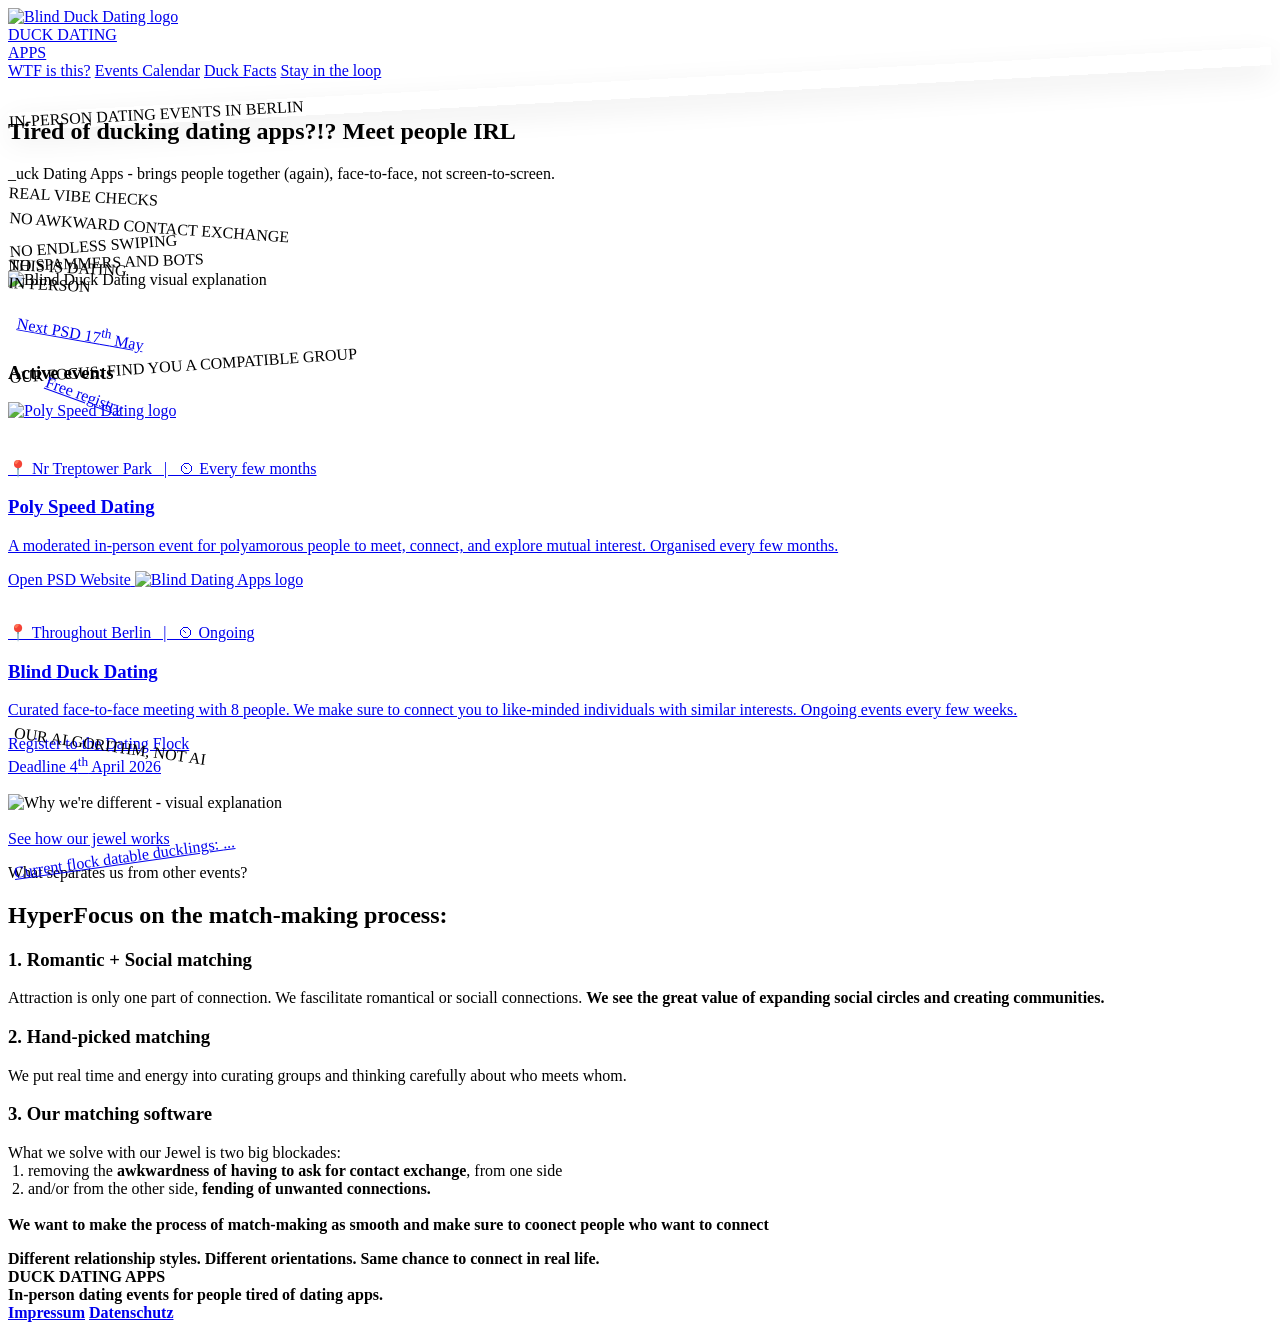
==== commit 81f9f06c: "add Romantic and Social to home" ====
--- a/index.html
+++ b/index.html
@@ -120,7 +120,7 @@
 
             <div
               class="absolute bottom-2 -left-4 bg-[#ff5b92] text-white px-4 py-3 rounded-2xl font-black text-sm md:text-base shadow-md"
-              style="transform: rotate(-4deg); z-index: 9999;"
+              style="transform: rotate(-4deg)"
             >
               OUR FOCUS: FIND YOU A COMPATIBLE GROUP
             </div>
@@ -132,123 +132,16 @@
   </section>
 
 
-
+  
 <!-- OUR EVENTS -->
 <section class="pt-20 pb-0 bg-white relative z-0"></section>
   <div class="max-w-7xl mx-auto px-6">
     <div class="max-w-3xl">
-<!-- ANIMATED INCLUSIVE LABELS -->
-<section class="mt-6 overflow-hidden">
-  <div class="relative min-h-[20px] md:min-h-[160px]">
-    <span class="absolute left-[4%] top-[18%] inline-block bg-[#ffd8e7] rounded-full px-5 py-3 text-xl md:text-3xl font-black shadow-md animate-duck-float-1">
-      Different relationship styles.
-    </span>
-
-    <span class="absolute left-[28%] top-[52%] inline-block bg-[#ffe4cc] rounded-full px-5 py-3 text-xl md:text-3xl font-black shadow-md animate-duck-float-2">
-      Different orientations.
-    </span>
-
-    <span class="absolute left-[54%] top-[24%] inline-block bg-[#d7f0cb] rounded-full px-5 py-3 text-xl md:text-3xl font-black shadow-md animate-duck-float-3">
-      Same chance to connect in real life.
-    </span>
-  </div>
-</section>
-
-<style>
-  @keyframes duckFloat1 {
-    0% {
-      opacity: 0;
-      transform: translateX(-80px) translateY(20px) rotate(-8deg) scale(0.92);
-    }
-    18% {
-      opacity: 1;
-      transform: translateX(0) translateY(0) rotate(-4deg) scale(1);
-    }
-    50% {
-      opacity: 1;
-      transform: translateX(12px) translateY(-6px) rotate(-2deg) scale(1.02);
-    }
-    82% {
-      opacity: 1;
-      transform: translateX(0) translateY(0) rotate(-4deg) scale(1);
-    }
-    100% {
-      opacity: 0.35;
-      transform: translateX(30px) translateY(4px) rotate(-1deg) scale(0.98);
-    }
-  }
-
-  @keyframes duckFloat2 {
-    0% {
-      opacity: 0;
-      transform: translateX(-120px) translateY(30px) rotate(10deg) scale(0.9);
-    }
-    22% {
-      opacity: 1;
-      transform: translateX(0) translateY(0) rotate(3deg) scale(1);
-    }
-    55% {
-      opacity: 1;
-      transform: translateX(10px) translateY(8px) rotate(5deg) scale(1.02);
-    }
-    85% {
-      opacity: 1;
-      transform: translateX(0) translateY(0) rotate(3deg) scale(1);
-    }
-    100% {
-      opacity: 0.4;
-      transform: translateX(36px) translateY(-6px) rotate(0deg) scale(0.98);
-    }
-  }
-
-  @keyframes duckFloat3 {
-    0% {
-      opacity: 0;
-      transform: translateX(-160px) translateY(10px) rotate(-6deg) scale(0.9);
-    }
-    26% {
-      opacity: 1;
-      transform: translateX(0) translateY(0) rotate(-2deg) scale(1);
-    }
-    58% {
-      opacity: 1;
-      transform: translateX(14px) translateY(-8px) rotate(1deg) scale(1.03);
-    }
-    88% {
-      opacity: 1;
-      transform: translateX(0) translateY(0) rotate(-2deg) scale(1);
-    }
-    100% {
-      opacity: 0.45;
-      transform: translateX(40px) translateY(4px) rotate(0deg) scale(0.98);
-    }
-  }
-
-  .animate-duck-float-1 {
-    animation: duckFloat1 6s ease-in-out infinite;
-  }
-
-  .animate-duck-float-2 {
-    animation: duckFloat2 6s ease-in-out infinite 0.6s;
-  }
-
-  .animate-duck-float-3 {
-    animation: duckFloat3 6s ease-in-out infinite 1.2s;
-  }
-
-  @media (max-width: 768px) {
-    .animate-duck-float-1,
-    .animate-duck-float-2,
-    .animate-duck-float-3 {
-      font-size: 1rem;
-      line-height: 1.2;
-      padding: 0.85rem 1rem;
-    }
-  }
-</style>
-
-    </div>
-
+
+
+    </div>
+
+      <!-- OUR EVENTS DIVIDER -->
 <div class="mt-10">
   <div class="rounded-[2rem] bg-[#2f2f2f] text-white px-6 py-5 md:px-8 md:py-6 shadow-lg border border-black/10">
     <div class="flex flex-col md:flex-row md:items-center md:justify-between gap-3">
@@ -321,6 +214,83 @@
   </div>
 </section>
 
+<!-- WHY WE'RE DIFFERENT -->
+<section class="py-16 md:py-24 bg-[#f4efe8]">
+  <div class="max-w-7xl mx-auto px-6">
+    <div class="grid lg:grid-cols-2 gap-12 items-center">
+
+      <!-- LEFT: PHONE MOCKUP -->
+      <div class="relative flex flex-col items-center">
+        <div class="absolute -top-6 -left-4 w-28 h-28 bg-pink-300/40 blob blur-xl"></div>
+        <div class="absolute -bottom-8 right-2 w-36 h-36 bg-yellow-300/30 blob blur-xl"></div>
+
+        <img
+          src="/images/app.png"
+          alt="Why we're different - visual explanation"
+          class="relative w-full md:w-[60%] h-auto rounded-[2rem] object-cover border border-black/10 shadow-2xl mx-auto"
+        />
+
+        <div
+          class="absolute top-6 -right-2 md:right-8 bg-[#ff5b92] text-white px-4 py-2 rounded-2xl font-black text-xs md:text-sm shadow-md"
+          style="transform: rotate(8deg);"
+        >
+        OUR ALGORITHM, NOT AI
+        </div>
+
+        <a
+          href="/jewel.html"
+          class="mt-6 inline-block font-black underline underline-offset-4 text-[#2f2f2f] hover:text-[#ff5b92] transition"
+        >
+          See how our jewel works
+        </a>
+      </div>
+
+      <!-- RIGHT: TEXT -->
+      <div>
+        <div class="bg-white rounded-[2rem] p-6 md:p-8 border border-black/10 shadow-md">
+          <p class="text-sm md:text-base font-black uppercase tracking-[0.2em] text-[#ff5b92]">
+            What separates us from other events?
+          </p>
+
+          <h2 class="mt-3 text-3xl md:text-5xl font-black tracking-tight leading-[0.98] max-w-2xl">
+            HyperFocus on the match-making process:
+          </h2>
+
+        </div>
+
+        <div class="mt-8 space-y-4">
+
+          <div class="bg-[#ffd8e7] rounded-[1.75rem] p-5 md:p-6 border border-black/10 shadow-sm">
+            <h3 class="text-xl md:text-2xl font-black">1. Romantic + Social matching</h3>
+            <p class="mt-2 text-black/70 text-base md:text-lg">
+              Attraction is only one part of connection. We fascilitate romantical or sociall connections. <b>We see the great value of expanding social circles and creating communities. </b>
+            </p>
+          </div>
+
+          <div class="bg-[#d7f0cb] rounded-[1.75rem] p-5 md:p-6 border border-black/10 shadow-sm">
+            <h3 class="text-xl md:text-2xl font-black">2. Hand-picked matching</h3>
+            <p class="mt-2 text-black/70 text-base md:text-lg">
+              We put real time and energy into curating groups and thinking carefully about who meets whom.
+
+            </p>
+          </div>
+
+ 
+          <div class="bg-[#f9df9b] rounded-[1.75rem] p-5 md:p-6 border border-black/10 shadow-sm">
+            <h3 class="text-xl md:text-2xl font-black">3. Our matching software</h3>
+            <p class="mt-2 text-black/70 text-base md:text-lg">
+            What we solve with our Jewel is two big blockades: <br> &nbsp1. removing the <b>awkwardness of having to ask for contact exchange</b>, from one side
+             <br> &nbsp2. and/or from the other side, <b>fending of unwanted connections. 
+              <br><br>We want to make the process of match-making as smooth and make sure to coonect people who want to connect</br>
+          </div>
+
+        </div>
+      </div>
+
+    </div>
+  </div>
+</section>
+
   <!-- TESTIMONIALS -->
   <section class="pt-8 pb-20 overflow-hidden">
     <div class="max-w-7xl mx-auto px-6">
@@ -332,6 +302,116 @@
     </div>
   </section>
 
+  <!-- ANIMATED INCLUSIVE LABELS -->
+<section class="mt-6 overflow-hidden">
+  <div class="relative min-h-[20px] md:min-h-[160px]">
+    <span class="absolute left-[4%] top-[18%] inline-block bg-[#ffd8e7] rounded-full px-5 py-3 text-xl md:text-3xl font-black shadow-md animate-duck-float-1">
+      Different relationship styles.
+    </span>
+
+    <span class="absolute left-[28%] top-[52%] inline-block bg-[#ffe4cc] rounded-full px-5 py-3 text-xl md:text-3xl font-black shadow-md animate-duck-float-2">
+      Different orientations.
+    </span>
+
+    <span class="absolute left-[54%] top-[24%] inline-block bg-[#d7f0cb] rounded-full px-5 py-3 text-xl md:text-3xl font-black shadow-md animate-duck-float-3">
+      Same chance to connect in real life.
+    </span>
+  </div>
+</section>
+
+<style>
+  @keyframes duckFloat1 {
+    0% {
+      opacity: 0;
+      transform: translateX(-80px) translateY(20px) rotate(-8deg) scale(0.92);
+    }
+    18% {
+      opacity: 1;
+      transform: translateX(0) translateY(0) rotate(-4deg) scale(1);
+    }
+    50% {
+      opacity: 1;
+      transform: translateX(12px) translateY(-6px) rotate(-2deg) scale(1.02);
+    }
+    82% {
+      opacity: 1;
+      transform: translateX(0) translateY(0) rotate(-4deg) scale(1);
+    }
+    100% {
+      opacity: 0.35;
+      transform: translateX(30px) translateY(4px) rotate(-1deg) scale(0.98);
+    }
+  }
+
+  @keyframes duckFloat2 {
+    0% {
+      opacity: 0;
+      transform: translateX(-120px) translateY(30px) rotate(10deg) scale(0.9);
+    }
+    22% {
+      opacity: 1;
+      transform: translateX(0) translateY(0) rotate(3deg) scale(1);
+    }
+    55% {
+      opacity: 1;
+      transform: translateX(10px) translateY(8px) rotate(5deg) scale(1.02);
+    }
+    85% {
+      opacity: 1;
+      transform: translateX(0) translateY(0) rotate(3deg) scale(1);
+    }
+    100% {
+      opacity: 0.4;
+      transform: translateX(36px) translateY(-6px) rotate(0deg) scale(0.98);
+    }
+  }
+
+  @keyframes duckFloat3 {
+    0% {
+      opacity: 0;
+      transform: translateX(-160px) translateY(10px) rotate(-6deg) scale(0.9);
+    }
+    26% {
+      opacity: 1;
+      transform: translateX(0) translateY(0) rotate(-2deg) scale(1);
+    }
+    58% {
+      opacity: 1;
+      transform: translateX(14px) translateY(-8px) rotate(1deg) scale(1.03);
+    }
+    88% {
+      opacity: 1;
+      transform: translateX(0) translateY(0) rotate(-2deg) scale(1);
+    }
+    100% {
+      opacity: 0.45;
+      transform: translateX(40px) translateY(4px) rotate(0deg) scale(0.98);
+    }
+  }
+
+  .animate-duck-float-1 {
+    animation: duckFloat1 6s ease-in-out infinite;
+  }
+
+  .animate-duck-float-2 {
+    animation: duckFloat2 6s ease-in-out infinite 0.6s;
+  }
+
+  .animate-duck-float-3 {
+    animation: duckFloat3 6s ease-in-out infinite 1.2s;
+  }
+
+  @media (max-width: 768px) {
+    .animate-duck-float-1,
+    .animate-duck-float-2,
+    .animate-duck-float-3 {
+      font-size: 1rem;
+      line-height: 1.2;
+      padding: 0.85rem 1rem;
+    }
+  }
+</style>
+
   <duck-footer></duck-footer>
 
   <script src="/js/testimonials.js"></script>
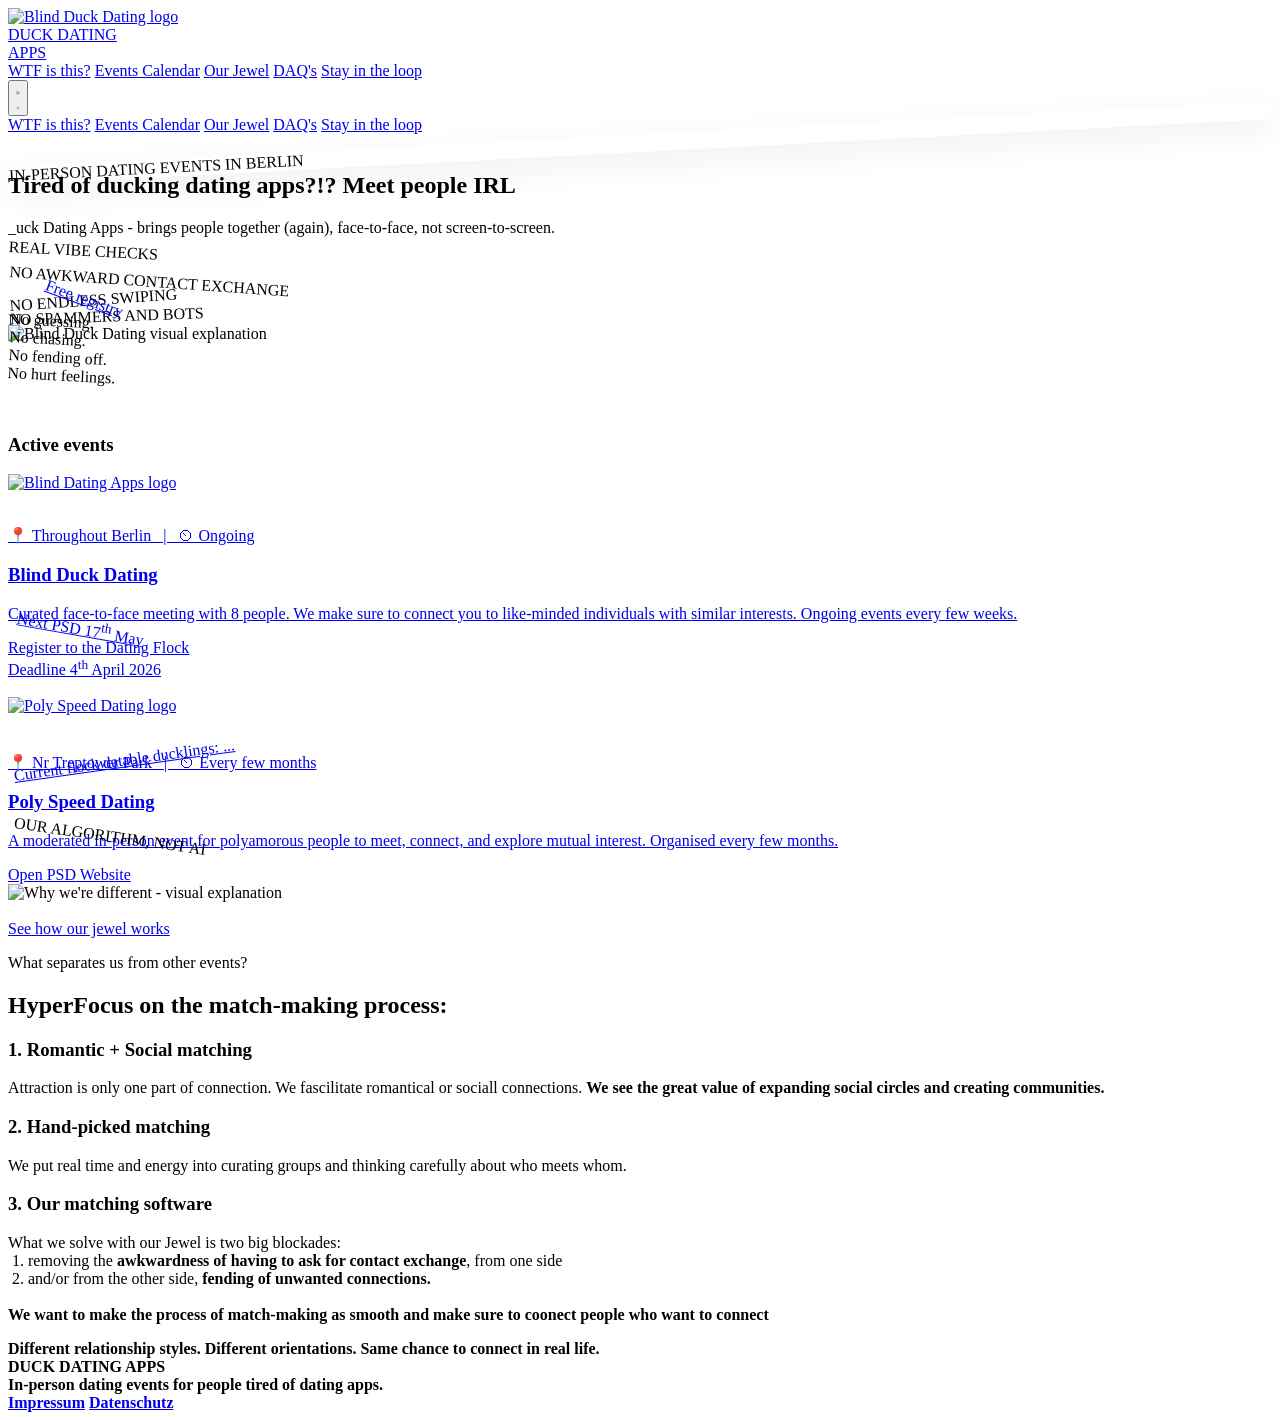
==== commit f0f39a4d: "change home text" ====
--- a/index.html
+++ b/index.html
@@ -115,15 +115,18 @@
               class="absolute -top-4 -right-4 bg-[#2f2f2f] text-white px-4 py-3 rounded-2xl font-black text-sm md:text-base shadow-md"
               style="transform: rotate(3deg);"
             >
-              THIS IS DATING <br> IN PERSON
+              No guessing.<br>
+              No chasing.<br>
+              No fending off.<br>
+              No hurt feelings.<br>
             </div>
 
-            <div
+            <!-- <div
               class="absolute bottom-2 -left-4 bg-[#ff5b92] text-white px-4 py-3 rounded-2xl font-black text-sm md:text-base shadow-md"
               style="transform: rotate(-4deg)"
             >
               OUR FOCUS: FIND YOU A COMPATIBLE GROUP
-            </div>
+            </div> -->
           </div>
         </div>
 
@@ -153,30 +156,6 @@
   </div>
 
   <div class="mt-[-1rem] md:mt-[-1.25rem] relative z-10 grid md:grid-cols-2 gap-6 px-2 md:px-4">
-
-      <!-- PSD -->
-      <a href="https://poly-speed-dating.onrender.com/" class="relative block rounded-[2rem] bg-[#ffeb2b] p-6 pt-7 md:p-8 border border-black/10 shadow-md hover:translate-y-[-4px] transition overflow-hidden" style="z-index: 1;">
-        <img
-          src="/images/PSD logo.png"
-          alt="Poly Speed Dating logo"
-          class="absolute top-5 right-5 w-10 h-10 md:top-6 md:right-6 md:w-14 md:h-14 object-contain"
-        />
-
-        <div
-          class="absolute top-16 right-4 md:top-20 md:right-5 bg-[#ff5b92] text-white px-4 py-2 rounded-full font-black text-xs md:text-sm border border-black/10 shadow-md"
-          style="transform: rotate(10deg);"
-        >
-          Next PSD 17<sup>th</sup> May
-        </div>
-
-        <p class="text-sm font-black uppercase tracking-[0.16em] text-[#ff5b92] pr-12 md:pr-0">📍 Nr Treptower Park &nbsp;&nbsp;|&nbsp;&nbsp; ⏲ Every few months</p>
-        <h3 class="mt-4 text-2xl md:text-3xl font-black md:pr-24">Poly Speed Dating</h3>
-        <p class="mt-3 text-black/70 text-lg">
-          A moderated in-person event for polyamorous people to meet, connect, and explore mutual interest. Organised every few months.
-        </p>
-        <span class="mt-6 inline-block font-bold underline underline-offset-4">Open PSD Website</span>
-      </a>
-
 
 
       <!-- BDD -->
@@ -208,8 +187,36 @@
   >
     Current flock datable ducklings:
     <span id="pool-count">...</span>
-  </div>
+    </div>
       </a>
+
+
+      <!-- PSD -->
+      <a href="https://poly-speed-dating.onrender.com/" class="relative block rounded-[2rem] bg-[#ffeb2b] p-6 pt-7 md:p-8 border border-black/10 shadow-md hover:translate-y-[-4px] transition overflow-hidden" style="z-index: 1;">
+        <img
+          src="/images/PSD logo.png"
+          alt="Poly Speed Dating logo"
+          class="absolute top-5 right-5 w-10 h-10 md:top-6 md:right-6 md:w-14 md:h-14 object-contain"
+        />
+
+        <div
+          class="absolute top-16 right-4 md:top-20 md:right-5 bg-[#ff5b92] text-white px-4 py-2 rounded-full font-black text-xs md:text-sm border border-black/10 shadow-md"
+          style="transform: rotate(10deg);"
+        >
+          Next PSD 17<sup>th</sup> May
+        </div>
+
+        <p class="text-sm font-black uppercase tracking-[0.16em] text-[#ff5b92] pr-12 md:pr-0">📍 Nr Treptower Park &nbsp;&nbsp;|&nbsp;&nbsp; ⏲ Every few months</p>
+        <h3 class="mt-4 text-2xl md:text-3xl font-black md:pr-24">Poly Speed Dating</h3>
+        <p class="mt-3 text-black/70 text-lg">
+          A moderated in-person event for polyamorous people to meet, connect, and explore mutual interest. Organised every few months.
+        </p>
+        <span class="mt-6 inline-block font-bold underline underline-offset-4">Open PSD Website</span>
+      </a>
+
+
+
+
     </div>
   </div>
 </section>
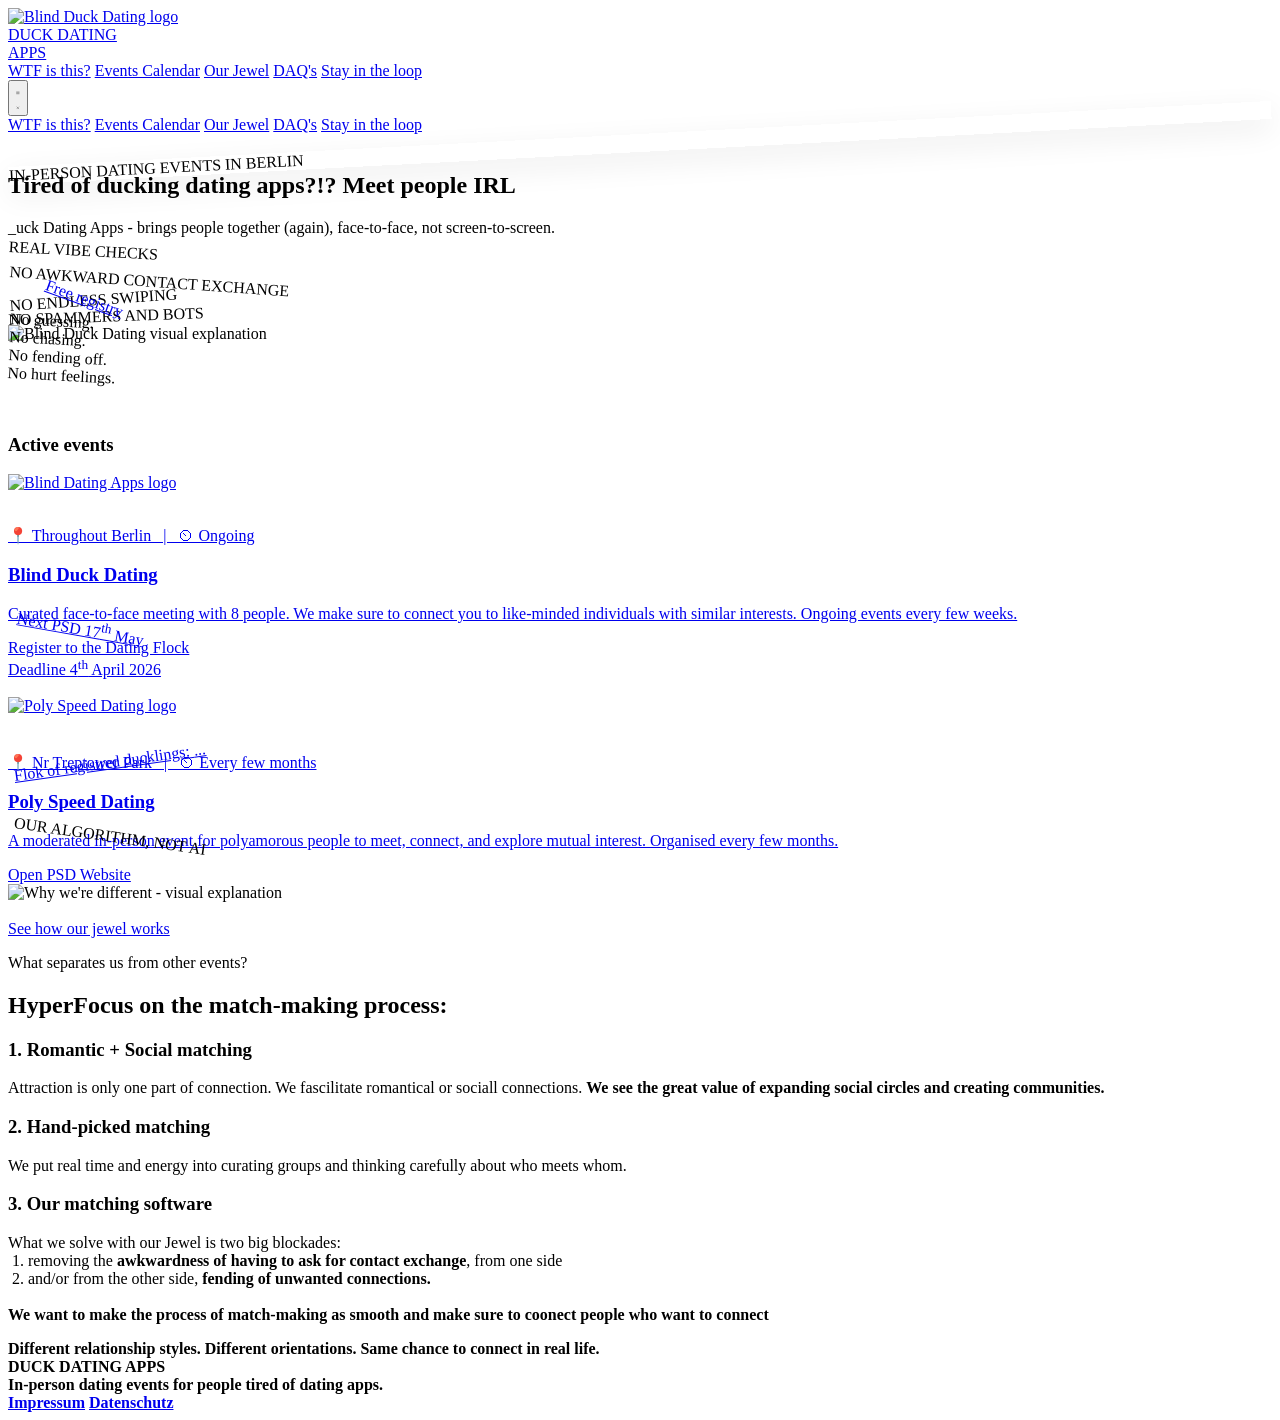
==== commit 6540ec71: "change slogan for counter" ====
--- a/index.html
+++ b/index.html
@@ -185,7 +185,7 @@
     class="absolute bottom-4 right-4 md:bottom-5 md:right-5 bg-[#ffd36e] text-[#2f2f2f] px-4 py-2 rounded-full font-black text-b[11px]l md:text-sm boreder border-black/10 shadow-md text-center leading-tight"
     style="transform: rotate(-8deg);"
   >
-    Current flock datable ducklings:
+    Flok of registred ducklings:
     <span id="pool-count">...</span>
     </div>
       </a>
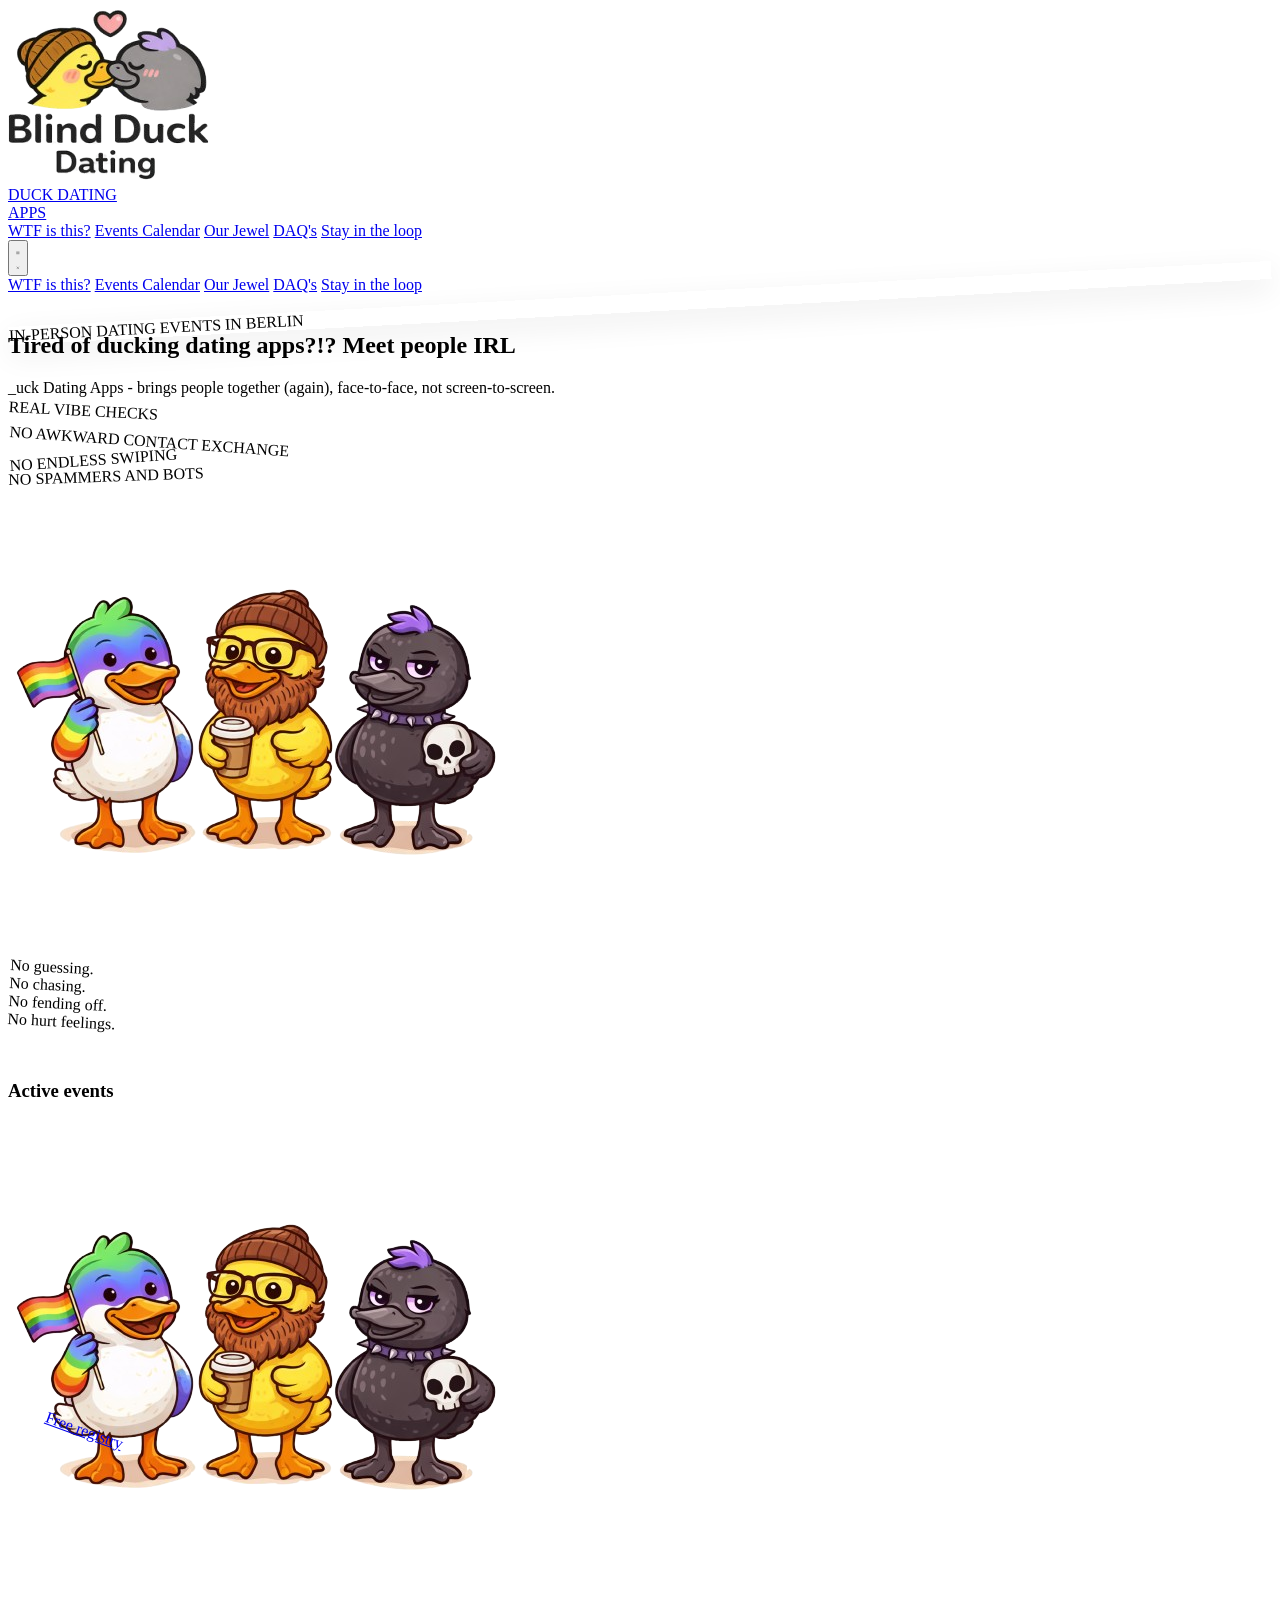
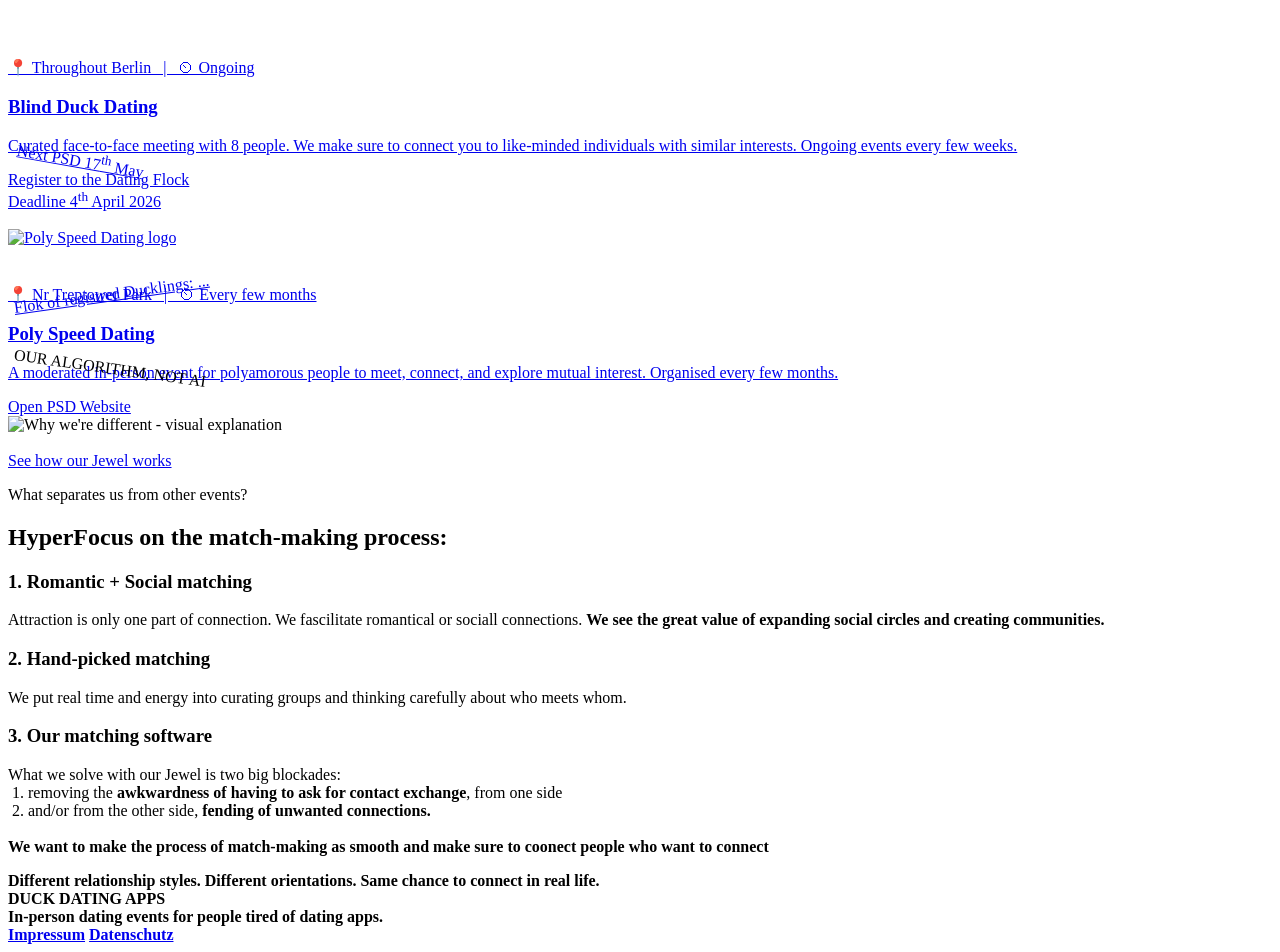
==== commit d7cdb70d: "add assets on jewel" ====
--- a/index.html
+++ b/index.html
@@ -106,7 +106,7 @@
 
           <div class="relative bg-white border border-black/10 rounded-[2rem] p-4 md:p-6 shadow-2xl">
             <img
-              src="/images/BDD logo.png"
+              src="/images/BDD logo-3 ducks.png"
               alt="Blind Duck Dating visual explanation"
               class="w-full h-auto rounded-[1.5rem] object-cover"
             />
@@ -161,7 +161,7 @@
       <!-- BDD -->
       <a href="https://forms.gle/iKNUU8ozepe3AWfb6" class="relative block rounded-[2rem] bg-[#e6f7ff] p-6 pt-7 md:p-8 border border-black/10 shadow-md hover:translate-y-[-4px] transition overflow-hidden">
         <img
-          src="/images/BDD logo.png"
+          src="/images/BDD logo-3 ducks.png"
           alt="Blind Dating Apps logo"
           class="absolute top-5 right-5 w-10 h-10 md:top-6 md:right-6 md:w-14 md:h-14 object-contain"
         />
@@ -185,7 +185,7 @@
     class="absolute bottom-4 right-4 md:bottom-5 md:right-5 bg-[#ffd36e] text-[#2f2f2f] px-4 py-2 rounded-full font-black text-b[11px]l md:text-sm boreder border-black/10 shadow-md text-center leading-tight"
     style="transform: rotate(-8deg);"
   >
-    Flok of registred ducklings:
+    Flok of registred Ducklings:
     <span id="pool-count">...</span>
     </div>
       </a>
@@ -248,7 +248,7 @@
           href="/jewel.html"
           class="mt-6 inline-block font-black underline underline-offset-4 text-[#2f2f2f] hover:text-[#ff5b92] transition"
         >
-          See how our jewel works
+          See how our Jewel works
         </a>
       </div>
 
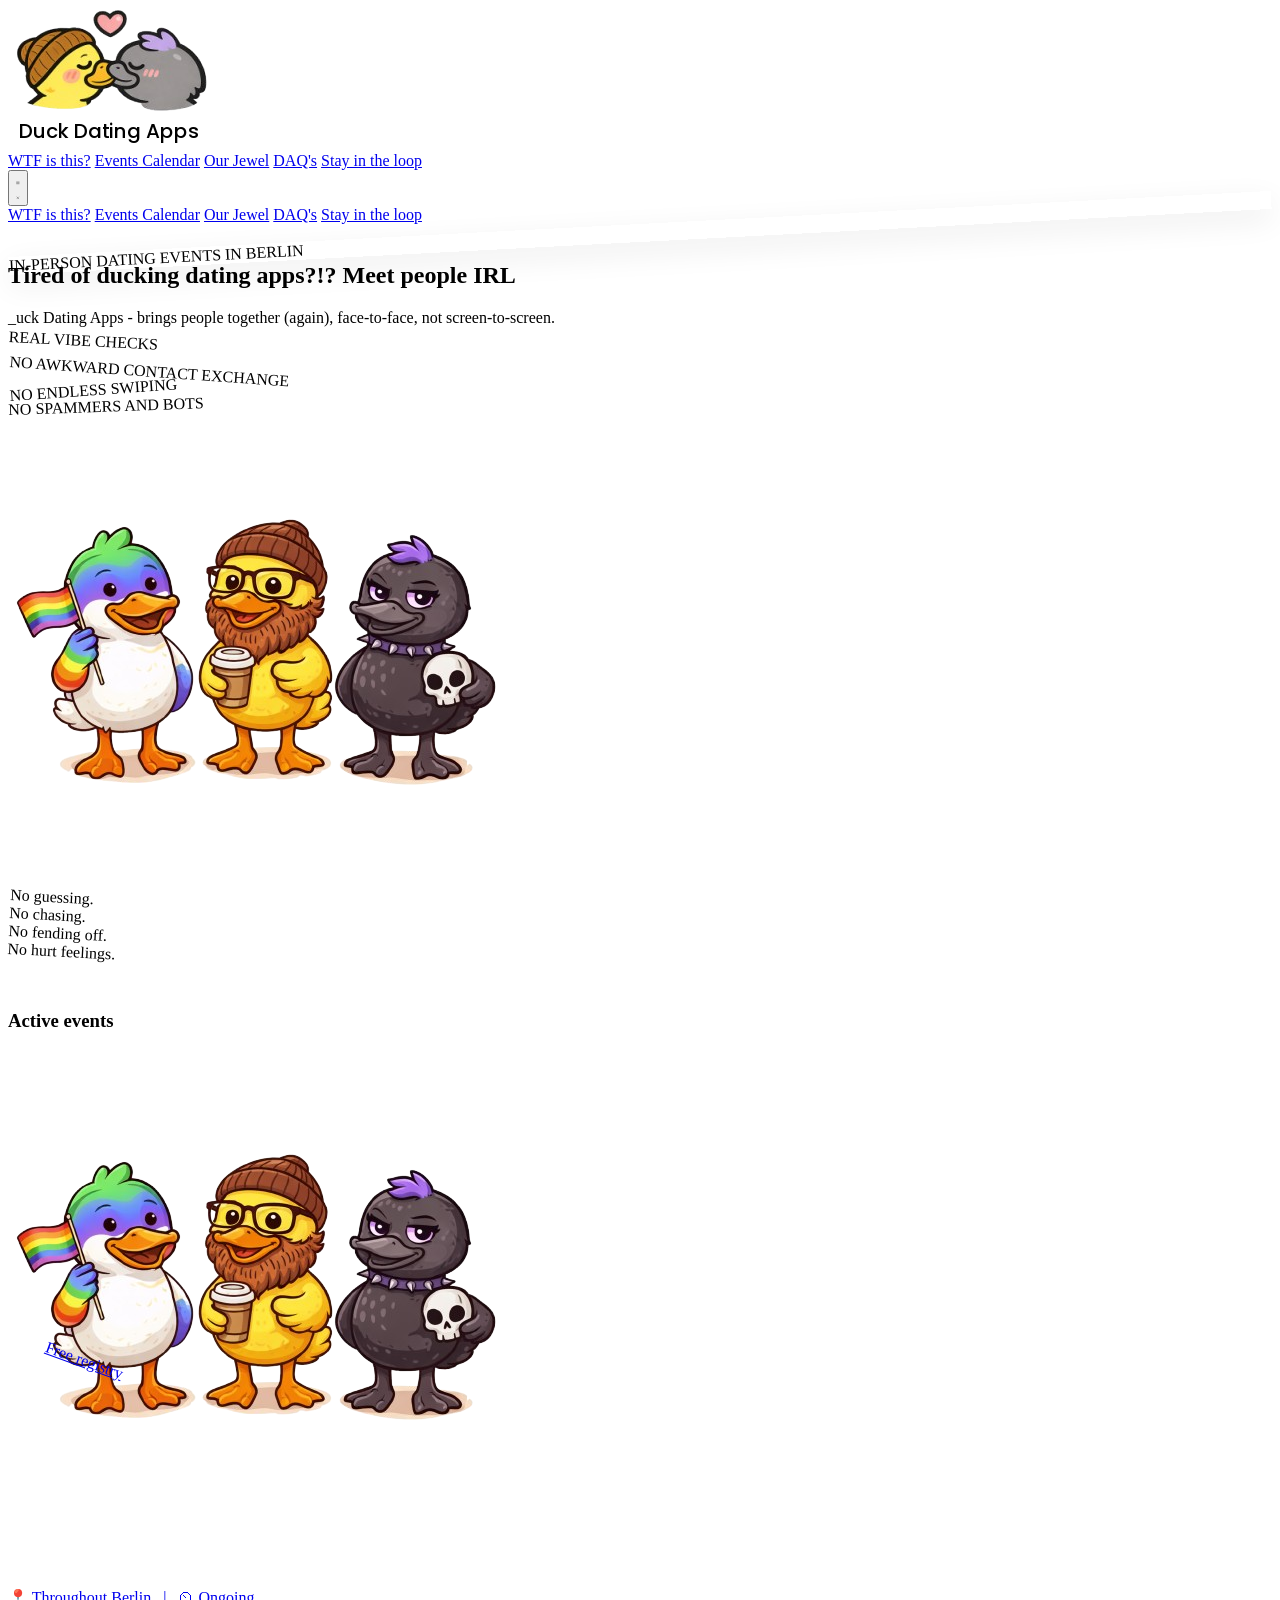
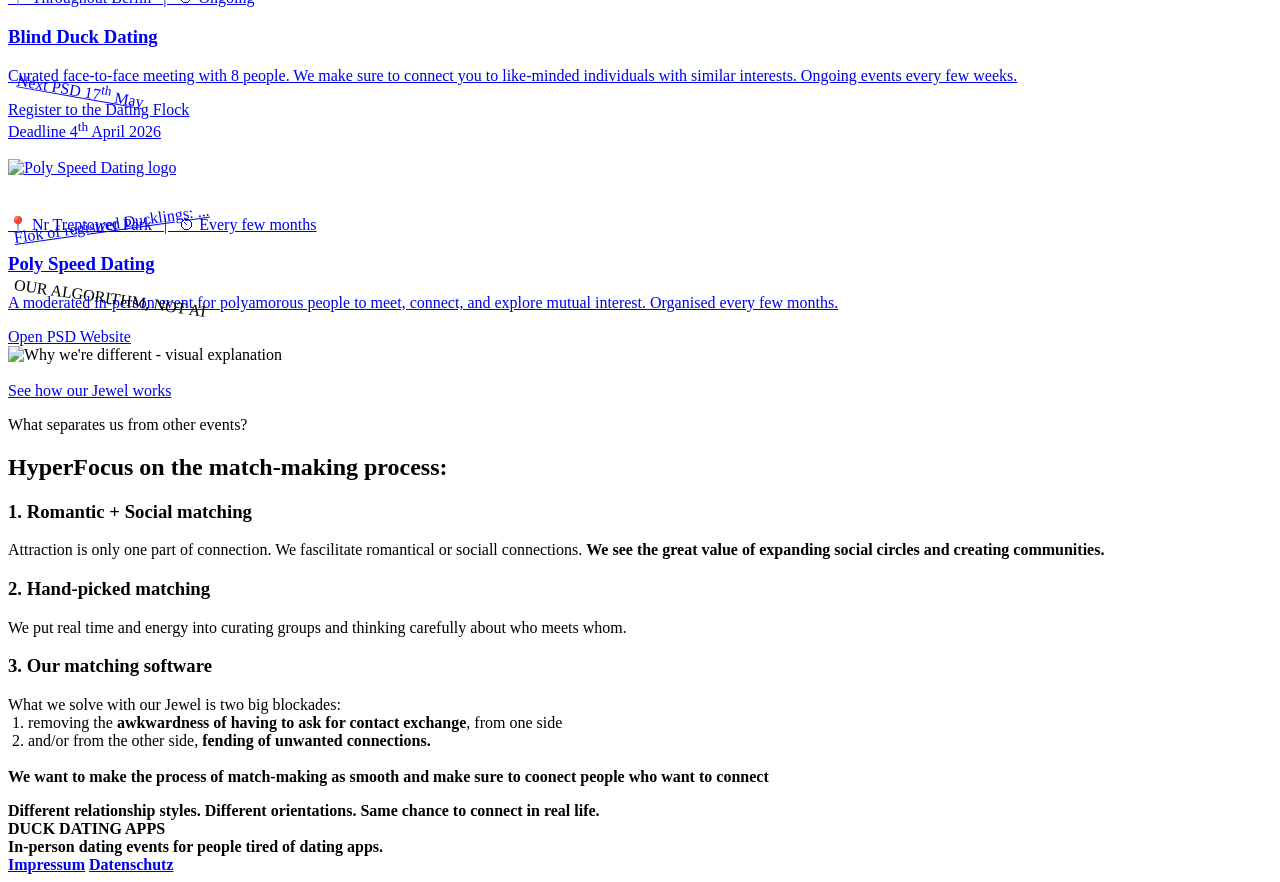
==== commit 16476b8c: "logo update" ====
--- a/index.html
+++ b/index.html
@@ -3,7 +3,7 @@
 <head>
   <meta charset="UTF-8" />
   <meta name="viewport" content="width=device-width, initial-scale=1.0" />
-  <title>Blind Duck Dating</title>
+  <title>Duck Dating Apps</title>
 
   <script src="https://cdn.tailwindcss.com"></script>
   <link rel="preconnect" href="https://fonts.googleapis.com">
